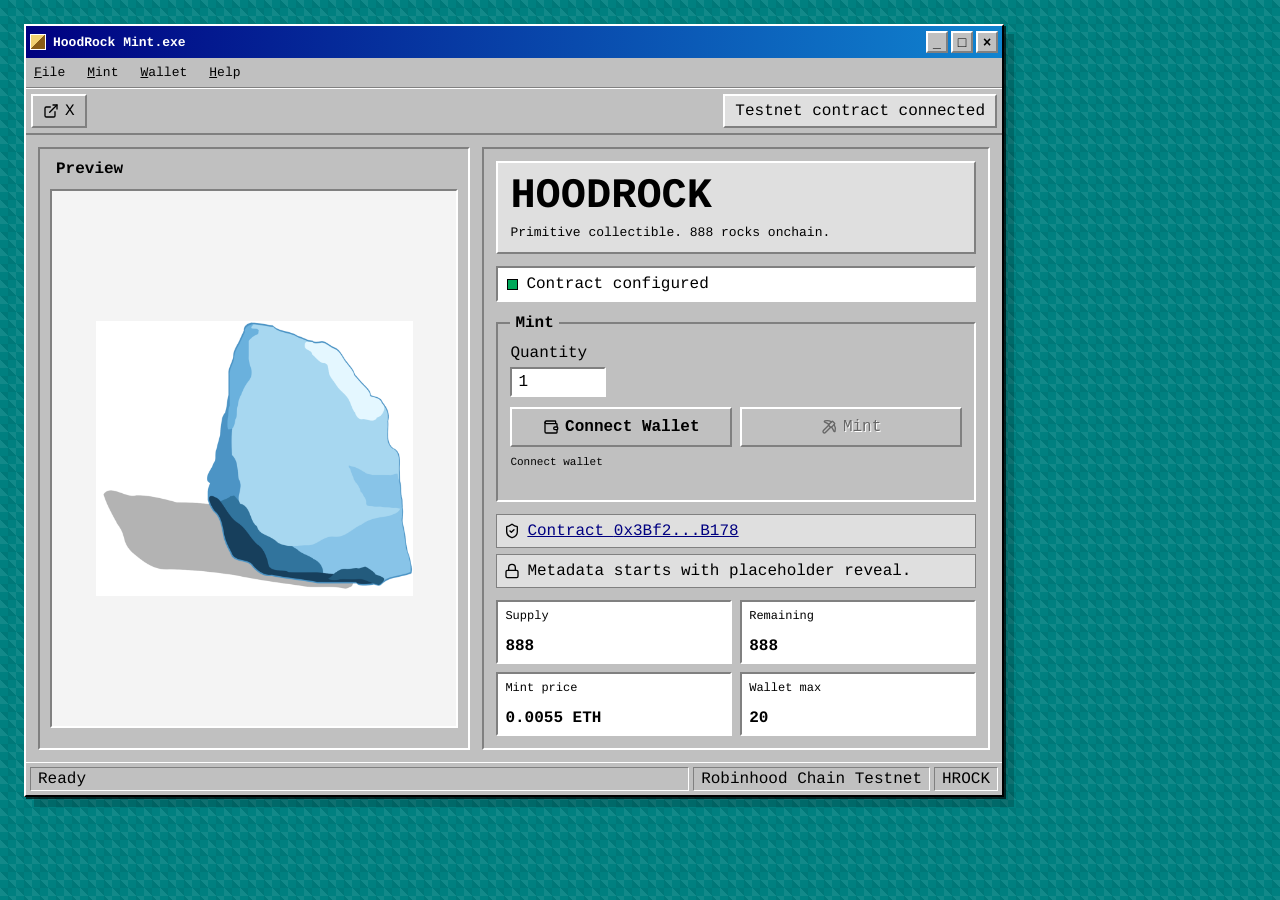
==== index.html @ 57e75bb9 "Deploy placeholder metadata" ====
<!DOCTYPE html><!--I_9574m_lF_0PXUViFHsh--><html lang="en"><head><meta charSet="utf-8"/><meta name="viewport" content="width=device-width, initial-scale=1"/><link rel="preload" as="image" href="/rocks/stone.svg"/><link rel="preload" as="image" href="/rocks/hoodrock-preview-transparent.png"/><link rel="stylesheet" href="/_next/static/css/e5099d6ff9aeb1a9.css" data-precedence="next"/><link rel="stylesheet" href="/_next/static/css/65e44db448f7cf2e.css" data-precedence="next"/><link rel="preload" as="script" fetchPriority="low" href="/_next/static/chunks/webpack-5b4c9b4ba7168d61.js"/><script src="/_next/static/chunks/4bd1b696-100b9d70ed4e49c1.js" async=""></script><script src="/_next/static/chunks/1255-a8b1d37a31c410a1.js" async=""></script><script src="/_next/static/chunks/main-app-c7c4843c92db815c.js" async=""></script><script src="/_next/static/chunks/4e88bc13-2814ed08d1ebc4a8.js" async=""></script><script src="/_next/static/chunks/8495-9fe90090d2167132.js" async=""></script><script src="/_next/static/chunks/app/layout-c07ea53223c2324f.js" async=""></script><script src="/_next/static/chunks/2686-95e9b9f17b8f51ef.js" async=""></script><script src="/_next/static/chunks/app/page-f38702fa1d57f766.js" async=""></script><title>HoodRock Mint</title><meta name="description" content="Primitive rock collectible onchain."/><script src="/_next/static/chunks/polyfills-42372ed130431b0a.js" noModule=""></script></head><body><div hidden=""><!--$--><!--/$--></div><div data-rk=""><style>[data-rk]{--rk-blurs-modalOverlay:blur(0px);--rk-fonts-body:SFRounded, ui-rounded, "SF Pro Rounded", -apple-system, BlinkMacSystemFont, "Segoe UI", Roboto, Helvetica, Arial, sans-serif, "Apple Color Emoji", "Segoe UI Emoji", "Segoe UI Symbol";--rk-radii-actionButton:9999px;--rk-radii-connectButton:12px;--rk-radii-menuButton:12px;--rk-radii-modal:24px;--rk-radii-modalMobile:28px;--rk-colors-accentColor:#0E76FD;--rk-colors-accentColorForeground:#FFF;--rk-colors-actionButtonBorder:rgba(0, 0, 0, 0.04);--rk-colors-actionButtonBorderMobile:rgba(0, 0, 0, 0.06);--rk-colors-actionButtonSecondaryBackground:rgba(0, 0, 0, 0.06);--rk-colors-closeButton:rgba(60, 66, 66, 0.8);--rk-colors-closeButtonBackground:rgba(0, 0, 0, 0.06);--rk-colors-connectButtonBackground:#FFF;--rk-colors-connectButtonBackgroundError:#FF494A;--rk-colors-connectButtonInnerBackground:linear-gradient(0deg, rgba(0, 0, 0, 0.03), rgba(0, 0, 0, 0.06));--rk-colors-connectButtonText:#25292E;--rk-colors-connectButtonTextError:#FFF;--rk-colors-connectionIndicator:#30E000;--rk-colors-downloadBottomCardBackground:linear-gradient(126deg, rgba(255, 255, 255, 0) 9.49%, rgba(171, 171, 171, 0.04) 71.04%), #FFFFFF;--rk-colors-downloadTopCardBackground:linear-gradient(126deg, rgba(171, 171, 171, 0.2) 9.49%, rgba(255, 255, 255, 0) 71.04%), #FFFFFF;--rk-colors-error:#FF494A;--rk-colors-generalBorder:rgba(0, 0, 0, 0.06);--rk-colors-generalBorderDim:rgba(0, 0, 0, 0.03);--rk-colors-menuItemBackground:rgba(60, 66, 66, 0.1);--rk-colors-modalBackdrop:rgba(0, 0, 0, 0.3);--rk-colors-modalBackground:#FFF;--rk-colors-modalBorder:transparent;--rk-colors-modalText:#25292E;--rk-colors-modalTextDim:rgba(60, 66, 66, 0.3);--rk-colors-modalTextSecondary:rgba(60, 66, 66, 0.6);--rk-colors-profileAction:#FFF;--rk-colors-profileActionHover:rgba(255, 255, 255, 0.5);--rk-colors-profileForeground:rgba(60, 66, 66, 0.06);--rk-colors-selectedOptionBorder:rgba(60, 66, 66, 0.1);--rk-colors-standby:#FFD641;--rk-shadows-connectButton:0px 4px 12px rgba(0, 0, 0, 0.1);--rk-shadows-dialog:0px 8px 32px rgba(0, 0, 0, 0.32);--rk-shadows-profileDetailsAction:0px 2px 6px rgba(37, 41, 46, 0.04);--rk-shadows-selectedOption:0px 2px 6px rgba(0, 0, 0, 0.24);--rk-shadows-selectedWallet:0px 2px 6px rgba(0, 0, 0, 0.12);--rk-shadows-walletLogo:0px 2px 16px rgba(0, 0, 0, 0.16);}</style><main class="desktop"><button type="button" class="desktopIcon " aria-label="Open HoodRock.exe"><span class="desktopIconImage" aria-hidden="true"><img alt="" width="1333" height="1156" decoding="async" data-nimg="1" style="color:transparent" src="/rocks/stone.svg"/></span><span>HoodRock.exe</span></button><section class="window window-open" aria-label="HoodRock mint application"><div class="titlebar"><div class="title"><span class="appIcon" aria-hidden="true"></span><span>HoodRock Mint.exe</span></div><div class="windowButtons"><button type="button" aria-label="Minimize HoodRock Mint.exe">_</button><button type="button" aria-label="Maximize HoodRock Mint.exe">□</button><button type="button" aria-label="Close HoodRock Mint.exe">×</button></div></div><nav class="menubar" aria-label="Application menu"><span>File</span><span>Mint</span><span>Wallet</span><span>Help</span></nav><div class="toolbar" aria-label="Mint toolbar"><a href="https://x.com/HoodRock888" target="_blank" rel="noreferrer" class="toolButton"><svg xmlns="http://www.w3.org/2000/svg" width="16" height="16" viewBox="0 0 24 24" fill="none" stroke="currentColor" stroke-width="2" stroke-linecap="round" stroke-linejoin="round" class="lucide lucide-external-link" aria-hidden="true"><path d="M15 3h6v6"></path><path d="M10 14 21 3"></path><path d="M18 13v6a2 2 0 0 1-2 2H5a2 2 0 0 1-2-2V8a2 2 0 0 1 2-2h6"></path></svg>X</a><span class="toolStatus">Testnet contract connected</span></div><div class="content"><section class="previewPane" aria-label="Rock preview"><div class="groupTitle">Preview</div><div class="previewScreen"><img alt="Classic HoodRock preview" width="1024" height="1024" decoding="async" data-nimg="1" class="rockImage" style="color:transparent" src="/rocks/hoodrock-preview-transparent.png"/></div></section><section class="controlPane" aria-label="Mint controls"><div class="logoBlock"><h1>HoodRock</h1><p>Primitive collectible. 888 rocks onchain.</p></div><div class="statusBox"><span class="ledReady"></span><span>Contract configured</span></div><fieldset class="mintBox"><legend>Mint</legend><label>Quantity<input type="number" min="1" max="20" value="1"/></label><div class="actionRow"><button type="button" class="winButton primary" disabled=""><svg xmlns="http://www.w3.org/2000/svg" width="16" height="16" viewBox="0 0 24 24" fill="none" stroke="currentColor" stroke-width="2" stroke-linecap="round" stroke-linejoin="round" class="lucide lucide-wallet" aria-hidden="true"><path d="M19 7V4a1 1 0 0 0-1-1H5a2 2 0 0 0 0 4h15a1 1 0 0 1 1 1v4h-3a2 2 0 0 0 0 4h3a1 1 0 0 0 1-1v-2a1 1 0 0 0-1-1"></path><path d="M3 5v14a2 2 0 0 0 2 2h15a1 1 0 0 0 1-1v-4"></path></svg>Connect Wallet</button><button type="button" class="winButton" disabled=""><svg xmlns="http://www.w3.org/2000/svg" width="16" height="16" viewBox="0 0 24 24" fill="none" stroke="currentColor" stroke-width="2" stroke-linecap="round" stroke-linejoin="round" class="lucide lucide-pickaxe" aria-hidden="true"><path d="M14.531 12.469 6.619 20.38a1 1 0 1 1-3-3l7.912-7.912"></path><path d="M15.686 4.314A12.5 12.5 0 0 0 5.461 2.958 1 1 0 0 0 5.58 4.71a22 22 0 0 1 6.318 3.393"></path><path d="M17.7 3.7a1 1 0 0 0-1.4 0l-4.6 4.6a1 1 0 0 0 0 1.4l2.6 2.6a1 1 0 0 0 1.4 0l4.6-4.6a1 1 0 0 0 0-1.4z"></path><path d="M19.686 8.314a12.501 12.501 0 0 1 1.356 10.225 1 1 0 0 1-1.751-.119 22 22 0 0 0-3.393-6.319"></path></svg>Mint</button></div><p class="miniText">Connect wallet</p></fieldset><div class="noticeList"><div><svg xmlns="http://www.w3.org/2000/svg" width="16" height="16" viewBox="0 0 24 24" fill="none" stroke="currentColor" stroke-width="2" stroke-linecap="round" stroke-linejoin="round" class="lucide lucide-shield-check" aria-hidden="true"><path d="M20 13c0 5-3.5 7.5-7.66 8.95a1 1 0 0 1-.67-.01C7.5 20.5 4 18 4 13V6a1 1 0 0 1 1-1c2 0 4.5-1.2 6.24-2.72a1.17 1.17 0 0 1 1.52 0C14.51 3.81 17 5 19 5a1 1 0 0 1 1 1z"></path><path d="m9 12 2 2 4-4"></path></svg><span><a class="txLink" href="https://explorer.testnet.chain.robinhood.com/address/0x3Bf2CFe428e7De9bA32452FA4Be6E38BAB33B178" target="_blank" rel="noreferrer">Contract <!-- -->0x3Bf2...B178</a></span></div><div><svg xmlns="http://www.w3.org/2000/svg" width="16" height="16" viewBox="0 0 24 24" fill="none" stroke="currentColor" stroke-width="2" stroke-linecap="round" stroke-linejoin="round" class="lucide lucide-lock" aria-hidden="true"><rect width="18" height="11" x="3" y="11" rx="2" ry="2"></rect><path d="M7 11V7a5 5 0 0 1 10 0v4"></path></svg><span>Metadata starts with placeholder reveal.</span></div></div><div class="statsGrid"><div class="statField"><span>Supply</span><strong>888</strong></div><div class="statField"><span>Remaining</span><strong>888</strong></div><div class="statField"><span>Mint price</span><strong>0.0055 ETH</strong></div><div class="statField"><span>Wallet max</span><strong>20</strong></div></div></section></div><footer class="statusbar"><span>Ready</span><span>Robinhood Chain Testnet</span><span>HROCK</span></footer></section></main><!--$--><!--/$--></div><script src="/_next/static/chunks/webpack-5b4c9b4ba7168d61.js" id="_R_" async=""></script><script>(self.__next_f=self.__next_f||[]).push([0])</script><script>self.__next_f.push([1,"1:\"$Sreact.fragment\"\n2:I[98344,[\"8451\",\"static/chunks/4e88bc13-2814ed08d1ebc4a8.js\",\"8495\",\"static/chunks/8495-9fe90090d2167132.js\",\"7177\",\"static/chunks/app/layout-c07ea53223c2324f.js\"],\"Web3Providers\"]\n3:I[9766,[],\"\"]\n4:I[98924,[],\"\"]\n5:I[69672,[\"8451\",\"static/chunks/4e88bc13-2814ed08d1ebc4a8.js\",\"8495\",\"static/chunks/8495-9fe90090d2167132.js\",\"2686\",\"static/chunks/2686-95e9b9f17b8f51ef.js\",\"8974\",\"static/chunks/app/page-f38702fa1d57f766.js\"],\"DesktopShell\"]\n6:I[24431,[],\"OutletBoundary\"]\n8:I[15278,[],\"AsyncMetadataOutlet\"]\na:I[24431,[],\"ViewportBoundary\"]\nc:I[24431,[],\"MetadataBoundary\"]\nd:\"$Sreact.suspense\"\nf:I[57150,[],\"\"]\n:HL[\"/_next/static/css/e5099d6ff9aeb1a9.css\",\"style\"]\n:HL[\"/_next/static/css/65e44db448f7cf2e.css\",\"style\"]\n"])</script><script>self.__next_f.push([1,"0:{\"P\":null,\"b\":\"I-9574m-lF_0PXUViFHsh\",\"p\":\"\",\"c\":[\"\",\"\"],\"i\":false,\"f\":[[[\"\",{\"children\":[\"__PAGE__\",{}]},\"$undefined\",\"$undefined\",true],[\"\",[\"$\",\"$1\",\"c\",{\"children\":[[[\"$\",\"link\",\"0\",{\"rel\":\"stylesheet\",\"href\":\"/_next/static/css/e5099d6ff9aeb1a9.css\",\"precedence\":\"next\",\"crossOrigin\":\"$undefined\",\"nonce\":\"$undefined\"}],[\"$\",\"link\",\"1\",{\"rel\":\"stylesheet\",\"href\":\"/_next/static/css/65e44db448f7cf2e.css\",\"precedence\":\"next\",\"crossOrigin\":\"$undefined\",\"nonce\":\"$undefined\"}]],[\"$\",\"html\",null,{\"lang\":\"en\",\"children\":[\"$\",\"body\",null,{\"children\":[\"$\",\"$L2\",null,{\"children\":[\"$\",\"$L3\",null,{\"parallelRouterKey\":\"children\",\"error\":\"$undefined\",\"errorStyles\":\"$undefined\",\"errorScripts\":\"$undefined\",\"template\":[\"$\",\"$L4\",null,{}],\"templateStyles\":\"$undefined\",\"templateScripts\":\"$undefined\",\"notFound\":[[[\"$\",\"title\",null,{\"children\":\"404: This page could not be found.\"}],[\"$\",\"div\",null,{\"style\":{\"fontFamily\":\"system-ui,\\\"Segoe UI\\\",Roboto,Helvetica,Arial,sans-serif,\\\"Apple Color Emoji\\\",\\\"Segoe UI Emoji\\\"\",\"height\":\"100vh\",\"textAlign\":\"center\",\"display\":\"flex\",\"flexDirection\":\"column\",\"alignItems\":\"center\",\"justifyContent\":\"center\"},\"children\":[\"$\",\"div\",null,{\"children\":[[\"$\",\"style\",null,{\"dangerouslySetInnerHTML\":{\"__html\":\"body{color:#000;background:#fff;margin:0}.next-error-h1{border-right:1px solid rgba(0,0,0,.3)}@media (prefers-color-scheme:dark){body{color:#fff;background:#000}.next-error-h1{border-right:1px solid rgba(255,255,255,.3)}}\"}}],[\"$\",\"h1\",null,{\"className\":\"next-error-h1\",\"style\":{\"display\":\"inline-block\",\"margin\":\"0 20px 0 0\",\"padding\":\"0 23px 0 0\",\"fontSize\":24,\"fontWeight\":500,\"verticalAlign\":\"top\",\"lineHeight\":\"49px\"},\"children\":404}],[\"$\",\"div\",null,{\"style\":{\"display\":\"inline-block\"},\"children\":[\"$\",\"h2\",null,{\"style\":{\"fontSize\":14,\"fontWeight\":400,\"lineHeight\":\"49px\",\"margin\":0},\"children\":\"This page could not be found.\"}]}]]}]}]],[]],\"forbidden\":\"$undefined\",\"unauthorized\":\"$undefined\"}]}]}]}]]}],{\"children\":[\"__PAGE__\",[\"$\",\"$1\",\"c\",{\"children\":[[\"$\",\"$L5\",null,{}],null,[\"$\",\"$L6\",null,{\"children\":[\"$L7\",[\"$\",\"$L8\",null,{\"promise\":\"$@9\"}]]}]]}],{},null,false]},null,false],[\"$\",\"$1\",\"h\",{\"children\":[null,[[\"$\",\"$La\",null,{\"children\":\"$Lb\"}],null],[\"$\",\"$Lc\",null,{\"children\":[\"$\",\"div\",null,{\"hidden\":true,\"children\":[\"$\",\"$d\",null,{\"fallback\":null,\"children\":\"$Le\"}]}]}]]}],false]],\"m\":\"$undefined\",\"G\":[\"$f\",[]],\"s\":false,\"S\":true}\n"])</script><script>self.__next_f.push([1,"b:[[\"$\",\"meta\",\"0\",{\"charSet\":\"utf-8\"}],[\"$\",\"meta\",\"1\",{\"name\":\"viewport\",\"content\":\"width=device-width, initial-scale=1\"}]]\n7:null\n"])</script><script>self.__next_f.push([1,"9:{\"metadata\":[[\"$\",\"title\",\"0\",{\"children\":\"HoodRock Mint\"}],[\"$\",\"meta\",\"1\",{\"name\":\"description\",\"content\":\"Primitive rock collectible onchain.\"}]],\"error\":null,\"digest\":\"$undefined\"}\n"])</script><script>self.__next_f.push([1,"e:\"$9:metadata\"\n"])</script></body></html>
---- _next/static/css/e5099d6ff9aeb1a9.css ----
[data-rk] .iekbcc0{border:0;box-sizing:border-box;font-size:100%;line-height:normal;margin:0;padding:0;text-align:left;vertical-align:baseline;-webkit-tap-highlight-color:transparent}[data-rk] .iekbcc1{list-style:none}[data-rk] .iekbcc2{quotes:none}[data-rk] .iekbcc2:after,[data-rk] .iekbcc2:before{content:""}[data-rk] .iekbcc3{border-collapse:collapse;border-spacing:0}[data-rk] .iekbcc4{-webkit-appearance:none;-moz-appearance:none;appearance:none}[data-rk] .iekbcc5{outline:none}[data-rk] .iekbcc5::placeholder{opacity:1}[data-rk] .iekbcc6{background-color:transparent;color:inherit}[data-rk] .iekbcc7:disabled{opacity:1}[data-rk] .iekbcc7::-ms-expand,[data-rk] .iekbcc8::-ms-clear{display:none}[data-rk] .iekbcc8::-webkit-search-cancel-button{-webkit-appearance:none}[data-rk] .iekbcc9{background:none;cursor:pointer;text-align:left}[data-rk] .iekbcca{color:inherit;text-decoration:none}[data-rk] .ju367v0{align-items:flex-start}[data-rk] .ju367v2{align-items:flex-end}[data-rk] .ju367v4{align-items:center}[data-rk] .ju367v6{display:none}[data-rk] .ju367v8{display:block}[data-rk] .ju367va{display:flex}[data-rk] .ju367vc{display:inline}[data-rk] .ju367ve{align-self:flex-start}[data-rk] .ju367vf{align-self:flex-end}[data-rk] .ju367vg{align-self:center}[data-rk] .ju367vh{background-size:cover}[data-rk] .ju367vi{border-radius:1px}[data-rk] .ju367vj{border-radius:6px}[data-rk] .ju367vk{border-radius:10px}[data-rk] .ju367vl{border-radius:13px}[data-rk] .ju367vm{border-radius:var(--rk-radii-actionButton)}[data-rk] .ju367vn{border-radius:var(--rk-radii-connectButton)}[data-rk] .ju367vo{border-radius:var(--rk-radii-menuButton)}[data-rk] .ju367vp{border-radius:var(--rk-radii-modal)}[data-rk] .ju367vq{border-radius:var(--rk-radii-modalMobile)}[data-rk] .ju367vr{border-radius:25%}[data-rk] .ju367vs{border-radius:9999px}[data-rk] .ju367vt{border-style:solid}[data-rk] .ju367vu{border-width:0}[data-rk] .ju367vv{border-width:1px}[data-rk] .ju367vw{border-width:2px}[data-rk] .ju367vx{border-width:4px}[data-rk] .ju367vy{cursor:pointer}[data-rk] .ju367vz{cursor:none}[data-rk] .ju367v10{pointer-events:none}[data-rk] .ju367v11{pointer-events:all}[data-rk] .ju367v12{min-height:8px}[data-rk] .ju367v13{min-height:44px}[data-rk] .ju367v14{flex-direction:row}[data-rk] .ju367v15{flex-direction:column}[data-rk] .ju367v16{font-family:var(--rk-fonts-body)}[data-rk] .ju367v17{font-size:12px;line-height:18px}[data-rk] .ju367v18{font-size:13px;line-height:18px}[data-rk] .ju367v19{font-size:14px;line-height:18px}[data-rk] .ju367v1a{font-size:16px;line-height:20px}[data-rk] .ju367v1b{font-size:18px;line-height:24px}[data-rk] .ju367v1c{font-size:20px;line-height:24px}[data-rk] .ju367v1d{font-size:23px;line-height:29px}[data-rk] .ju367v1e{font-weight:400}[data-rk] .ju367v1f{font-weight:500}[data-rk] .ju367v1g{font-weight:600}[data-rk] .ju367v1h{font-weight:700}[data-rk] .ju367v1i{font-weight:800}[data-rk] .ju367v1j{gap:0}[data-rk] .ju367v1k{gap:1px}[data-rk] .ju367v1l{gap:2px}[data-rk] .ju367v1m{gap:3px}[data-rk] .ju367v1n{gap:4px}[data-rk] .ju367v1o{gap:5px}[data-rk] .ju367v1p{gap:6px}[data-rk] .ju367v1q{gap:8px}[data-rk] .ju367v1r{gap:10px}[data-rk] .ju367v1s{gap:12px}[data-rk] .ju367v1t{gap:14px}[data-rk] .ju367v1u{gap:16px}[data-rk] .ju367v1v{gap:18px}[data-rk] .ju367v1w{gap:20px}[data-rk] .ju367v1x{gap:24px}[data-rk] .ju367v1y{gap:28px}[data-rk] .ju367v1z{gap:32px}[data-rk] .ju367v20{gap:36px}[data-rk] .ju367v21{gap:44px}[data-rk] .ju367v22{gap:64px}[data-rk] .ju367v23{gap:-1px}[data-rk] .ju367v24{height:1px}[data-rk] .ju367v25{height:2px}[data-rk] .ju367v26{height:4px}[data-rk] .ju367v27{height:8px}[data-rk] .ju367v28{height:12px}[data-rk] .ju367v29{height:20px}[data-rk] .ju367v2a{height:24px}[data-rk] .ju367v2b{height:28px}[data-rk] .ju367v2c{height:30px}[data-rk] .ju367v2d{height:32px}[data-rk] .ju367v2e{height:34px}[data-rk] .ju367v2f{height:36px}[data-rk] .ju367v2g{height:40px}[data-rk] .ju367v2h{height:44px}[data-rk] .ju367v2i{height:48px}[data-rk] .ju367v2j{height:54px}[data-rk] .ju367v2k{height:60px}[data-rk] .ju367v2l{height:200px}[data-rk] .ju367v2m{height:100%}[data-rk] .ju367v2n{height:max-content}[data-rk] .ju367v2o{justify-content:flex-start}[data-rk] .ju367v2p{justify-content:flex-end}[data-rk] .ju367v2q{justify-content:center}[data-rk] .ju367v2r{justify-content:space-between}[data-rk] .ju367v2s{justify-content:space-around}[data-rk] .ju367v2t{text-align:left}[data-rk] .ju367v2u{text-align:center}[data-rk] .ju367v2v{text-align:inherit}[data-rk] .ju367v2w{margin-bottom:0}[data-rk] .ju367v2x{margin-bottom:1px}[data-rk] .ju367v2y{margin-bottom:2px}[data-rk] .ju367v2z{margin-bottom:3px}[data-rk] .ju367v30{margin-bottom:4px}[data-rk] .ju367v31{margin-bottom:5px}[data-rk] .ju367v32{margin-bottom:6px}[data-rk] .ju367v33{margin-bottom:8px}[data-rk] .ju367v34{margin-bottom:10px}[data-rk] .ju367v35{margin-bottom:12px}[data-rk] .ju367v36{margin-bottom:14px}[data-rk] .ju367v37{margin-bottom:16px}[data-rk] .ju367v38{margin-bottom:18px}[data-rk] .ju367v39{margin-bottom:20px}[data-rk] .ju367v3a{margin-bottom:24px}[data-rk] .ju367v3b{margin-bottom:28px}[data-rk] .ju367v3c{margin-bottom:32px}[data-rk] .ju367v3d{margin-bottom:36px}[data-rk] .ju367v3e{margin-bottom:44px}[data-rk] .ju367v3f{margin-bottom:64px}[data-rk] .ju367v3g{margin-bottom:-1px}[data-rk] .ju367v3h{margin-left:0}[data-rk] .ju367v3i{margin-left:1px}[data-rk] .ju367v3j{margin-left:2px}[data-rk] .ju367v3k{margin-left:3px}[data-rk] .ju367v3l{margin-left:4px}[data-rk] .ju367v3m{margin-left:5px}[data-rk] .ju367v3n{margin-left:6px}[data-rk] .ju367v3o{margin-left:8px}[data-rk] .ju367v3p{margin-left:10px}[data-rk] .ju367v3q{margin-left:12px}[data-rk] .ju367v3r{margin-left:14px}[data-rk] .ju367v3s{margin-left:16px}[data-rk] .ju367v3t{margin-left:18px}[data-rk] .ju367v3u{margin-left:20px}[data-rk] .ju367v3v{margin-left:24px}[data-rk] .ju367v3w{margin-left:28px}[data-rk] .ju367v3x{margin-left:32px}[data-rk] .ju367v3y{margin-left:36px}[data-rk] .ju367v3z{margin-left:44px}[data-rk] .ju367v40{margin-left:64px}[data-rk] .ju367v41{margin-left:-1px}[data-rk] .ju367v42{margin-right:0}[data-rk] .ju367v43{margin-right:1px}[data-rk] .ju367v44{margin-right:2px}[data-rk] .ju367v45{margin-right:3px}[data-rk] .ju367v46{margin-right:4px}[data-rk] .ju367v47{margin-right:5px}[data-rk] .ju367v48{margin-right:6px}[data-rk] .ju367v49{margin-right:8px}[data-rk] .ju367v4a{margin-right:10px}[data-rk] .ju367v4b{margin-right:12px}[data-rk] .ju367v4c{margin-right:14px}[data-rk] .ju367v4d{margin-right:16px}[data-rk] .ju367v4e{margin-right:18px}[data-rk] .ju367v4f{margin-right:20px}[data-rk] .ju367v4g{margin-right:24px}[data-rk] .ju367v4h{margin-right:28px}[data-rk] .ju367v4i{margin-right:32px}[data-rk] .ju367v4j{margin-right:36px}[data-rk] .ju367v4k{margin-right:44px}[data-rk] .ju367v4l{margin-right:64px}[data-rk] .ju367v4m{margin-right:-1px}[data-rk] .ju367v4n{margin-top:0}[data-rk] .ju367v4o{margin-top:1px}[data-rk] .ju367v4p{margin-top:2px}[data-rk] .ju367v4q{margin-top:3px}[data-rk] .ju367v4r{margin-top:4px}[data-rk] .ju367v4s{margin-top:5px}[data-rk] .ju367v4t{margin-top:6px}[data-rk] .ju367v4u{margin-top:8px}[data-rk] .ju367v4v{margin-top:10px}[data-rk] .ju367v4w{margin-top:12px}[data-rk] .ju367v4x{margin-top:14px}[data-rk] .ju367v4y{margin-top:16px}[data-rk] .ju367v4z{margin-top:18px}[data-rk] .ju367v50{margin-top:20px}[data-rk] .ju367v51{margin-top:24px}[data-rk] .ju367v52{margin-top:28px}[data-rk] .ju367v53{margin-top:32px}[data-rk] .ju367v54{margin-top:36px}[data-rk] .ju367v55{margin-top:44px}[data-rk] .ju367v56{margin-top:64px}[data-rk] .ju367v57{margin-top:-1px}[data-rk] .ju367v58{max-width:1px}[data-rk] .ju367v59{max-width:2px}[data-rk] .ju367v5a{max-width:4px}[data-rk] .ju367v5b{max-width:8px}[data-rk] .ju367v5c{max-width:12px}[data-rk] .ju367v5d{max-width:20px}[data-rk] .ju367v5e{max-width:24px}[data-rk] .ju367v5f{max-width:28px}[data-rk] .ju367v5g{max-width:30px}[data-rk] .ju367v5h{max-width:32px}[data-rk] .ju367v5i{max-width:34px}[data-rk] .ju367v5j{max-width:36px}[data-rk] .ju367v5k{max-width:40px}[data-rk] .ju367v5l{max-width:44px}[data-rk] .ju367v5m{max-width:48px}[data-rk] .ju367v5n{max-width:54px}[data-rk] .ju367v5o{max-width:60px}[data-rk] .ju367v5p{max-width:200px}[data-rk] .ju367v5q{max-width:100%}[data-rk] .ju367v5r{max-width:max-content}[data-rk] .ju367v5s{min-width:1px}[data-rk] .ju367v5t{min-width:2px}[data-rk] .ju367v5u{min-width:4px}[data-rk] .ju367v5v{min-width:8px}[data-rk] .ju367v5w{min-width:12px}[data-rk] .ju367v5x{min-width:20px}[data-rk] .ju367v5y{min-width:24px}[data-rk] .ju367v5z{min-width:28px}[data-rk] .ju367v60{min-width:30px}[data-rk] .ju367v61{min-width:32px}[data-rk] .ju367v62{min-width:34px}[data-rk] .ju367v63{min-width:36px}[data-rk] .ju367v64{min-width:40px}[data-rk] .ju367v65{min-width:44px}[data-rk] .ju367v66{min-width:48px}[data-rk] .ju367v67{min-width:54px}[data-rk] .ju367v68{min-width:60px}[data-rk] .ju367v69{min-width:200px}[data-rk] .ju367v6a{min-width:100%}[data-rk] .ju367v6b{min-width:max-content}[data-rk] .ju367v6c{overflow:hidden}[data-rk] .ju367v6d{padding-bottom:0}[data-rk] .ju367v6e{padding-bottom:1px}[data-rk] .ju367v6f{padding-bottom:2px}[data-rk] .ju367v6g{padding-bottom:3px}[data-rk] .ju367v6h{padding-bottom:4px}[data-rk] .ju367v6i{padding-bottom:5px}[data-rk] .ju367v6j{padding-bottom:6px}[data-rk] .ju367v6k{padding-bottom:8px}[data-rk] .ju367v6l{padding-bottom:10px}[data-rk] .ju367v6m{padding-bottom:12px}[data-rk] .ju367v6n{padding-bottom:14px}[data-rk] .ju367v6o{padding-bottom:16px}[data-rk] .ju367v6p{padding-bottom:18px}[data-rk] .ju367v6q{padding-bottom:20px}[data-rk] .ju367v6r{padding-bottom:24px}[data-rk] .ju367v6s{padding-bottom:28px}[data-rk] .ju367v6t{padding-bottom:32px}[data-rk] .ju367v6u{padding-bottom:36px}[data-rk] .ju367v6v{padding-bottom:44px}[data-rk] .ju367v6w{padding-bottom:64px}[data-rk] .ju367v6x{padding-bottom:-1px}[data-rk] .ju367v6y{padding-left:0}[data-rk] .ju367v6z{padding-left:1px}[data-rk] .ju367v70{padding-left:2px}[data-rk] .ju367v71{padding-left:3px}[data-rk] .ju367v72{padding-left:4px}[data-rk] .ju367v73{padding-left:5px}[data-rk] .ju367v74{padding-left:6px}[data-rk] .ju367v75{padding-left:8px}[data-rk] .ju367v76{padding-left:10px}[data-rk] .ju367v77{padding-left:12px}[data-rk] .ju367v78{padding-left:14px}[data-rk] .ju367v79{padding-left:16px}[data-rk] .ju367v7a{padding-left:18px}[data-rk] .ju367v7b{padding-left:20px}[data-rk] .ju367v7c{padding-left:24px}[data-rk] .ju367v7d{padding-left:28px}[data-rk] .ju367v7e{padding-left:32px}[data-rk] .ju367v7f{padding-left:36px}[data-rk] .ju367v7g{padding-left:44px}[data-rk] .ju367v7h{padding-left:64px}[data-rk] .ju367v7i{padding-left:-1px}[data-rk] .ju367v7j{padding-right:0}[data-rk] .ju367v7k{padding-right:1px}[data-rk] .ju367v7l{padding-right:2px}[data-rk] .ju367v7m{padding-right:3px}[data-rk] .ju367v7n{padding-right:4px}[data-rk] .ju367v7o{padding-right:5px}[data-rk] .ju367v7p{padding-right:6px}[data-rk] .ju367v7q{padding-right:8px}[data-rk] .ju367v7r{padding-right:10px}[data-rk] .ju367v7s{padding-right:12px}[data-rk] .ju367v7t{padding-right:14px}[data-rk] .ju367v7u{padding-right:16px}[data-rk] .ju367v7v{padding-right:18px}[data-rk] .ju367v7w{padding-right:20px}[data-rk] .ju367v7x{padding-right:24px}[data-rk] .ju367v7y{padding-right:28px}[data-rk] .ju367v7z{padding-right:32px}[data-rk] .ju367v80{padding-right:36px}[data-rk] .ju367v81{padding-right:44px}[data-rk] .ju367v82{padding-right:64px}[data-rk] .ju367v83{padding-right:-1px}[data-rk] .ju367v84{padding-top:0}[data-rk] .ju367v85{padding-top:1px}[data-rk] .ju367v86{padding-top:2px}[data-rk] .ju367v87{padding-top:3px}[data-rk] .ju367v88{padding-top:4px}[data-rk] .ju367v89{padding-top:5px}[data-rk] .ju367v8a{padding-top:6px}[data-rk] .ju367v8b{padding-top:8px}[data-rk] .ju367v8c{padding-top:10px}[data-rk] .ju367v8d{padding-top:12px}[data-rk] .ju367v8e{padding-top:14px}[data-rk] .ju367v8f{padding-top:16px}[data-rk] .ju367v8g{padding-top:18px}[data-rk] .ju367v8h{padding-top:20px}[data-rk] .ju367v8i{padding-top:24px}[data-rk] .ju367v8j{padding-top:28px}[data-rk] .ju367v8k{padding-top:32px}[data-rk] .ju367v8l{padding-top:36px}[data-rk] .ju367v8m{padding-top:44px}[data-rk] .ju367v8n{padding-top:64px}[data-rk] .ju367v8o{padding-top:-1px}[data-rk] .ju367v8p{position:absolute}[data-rk] .ju367v8q{position:fixed}[data-rk] .ju367v8r{position:relative}[data-rk] .ju367v8s{-webkit-user-select:none}[data-rk] .ju367v8t{right:0}[data-rk] .ju367v8u{transition:.125s ease}[data-rk] .ju367v8v{transition:transform .125s ease}[data-rk] .ju367v8w{-webkit-user-select:none;-moz-user-select:none;user-select:none}[data-rk] .ju367v8x{width:1px}[data-rk] .ju367v8y{width:2px}[data-rk] .ju367v8z{width:4px}[data-rk] .ju367v90{width:8px}[data-rk] .ju367v91{width:12px}[data-rk] .ju367v92{width:20px}[data-rk] .ju367v93{width:24px}[data-rk] .ju367v94{width:28px}[data-rk] .ju367v95{width:30px}[data-rk] .ju367v96{width:32px}[data-rk] .ju367v97{width:34px}[data-rk] .ju367v98{width:36px}[data-rk] .ju367v99{width:40px}[data-rk] .ju367v9a{width:44px}[data-rk] .ju367v9b{width:48px}[data-rk] .ju367v9c{width:54px}[data-rk] .ju367v9d{width:60px}[data-rk] .ju367v9e{width:200px}[data-rk] .ju367v9f{width:100%}[data-rk] .ju367v9g{width:max-content}[data-rk] .ju367v9h{-webkit-backdrop-filter:var(--rk-blurs-modalOverlay);backdrop-filter:var(--rk-blurs-modalOverlay)}[data-rk] .ju367v9i,[data-rk] .ju367v9j:hover,[data-rk] .ju367v9k:active{background:var(--rk-colors-accentColor)}[data-rk] .ju367v9l,[data-rk] .ju367v9m:hover,[data-rk] .ju367v9n:active{background:var(--rk-colors-accentColorForeground)}[data-rk] .ju367v9o,[data-rk] .ju367v9p:hover,[data-rk] .ju367v9q:active{background:var(--rk-colors-actionButtonBorder)}[data-rk] .ju367v9r,[data-rk] .ju367v9s:hover,[data-rk] .ju367v9t:active{background:var(--rk-colors-actionButtonBorderMobile)}[data-rk] .ju367v9u,[data-rk] .ju367v9v:hover,[data-rk] .ju367v9w:active{background:var(--rk-colors-actionButtonSecondaryBackground)}[data-rk] .ju367v9x,[data-rk] .ju367v9y:hover,[data-rk] .ju367v9z:active{background:var(--rk-colors-closeButton)}[data-rk] .ju367va0,[data-rk] .ju367va1:hover,[data-rk] .ju367va2:active{background:var(--rk-colors-closeButtonBackground)}[data-rk] .ju367va3,[data-rk] .ju367va4:hover,[data-rk] .ju367va5:active{background:var(--rk-colors-connectButtonBackground)}[data-rk] .ju367va6,[data-rk] .ju367va7:hover,[data-rk] .ju367va8:active{background:var(--rk-colors-connectButtonBackgroundError)}[data-rk] .ju367va9,[data-rk] .ju367vaa:hover,[data-rk] .ju367vab:active{background:var(--rk-colors-connectButtonInnerBackground)}[data-rk] .ju367vac,[data-rk] .ju367vad:hover,[data-rk] .ju367vae:active{background:var(--rk-colors-connectButtonText)}[data-rk] .ju367vaf,[data-rk] .ju367vag:hover,[data-rk] .ju367vah:active{background:var(--rk-colors-connectButtonTextError)}[data-rk] .ju367vai,[data-rk] .ju367vaj:hover,[data-rk] .ju367vak:active{background:var(--rk-colors-connectionIndicator)}[data-rk] .ju367val,[data-rk] .ju367vam:hover,[data-rk] .ju367van:active{background:var(--rk-colors-downloadBottomCardBackground)}[data-rk] .ju367vao,[data-rk] .ju367vap:hover,[data-rk] .ju367vaq:active{background:var(--rk-colors-downloadTopCardBackground)}[data-rk] .ju367var,[data-rk] .ju367vas:hover,[data-rk] .ju367vat:active{background:var(--rk-colors-error)}[data-rk] .ju367vau,[data-rk] .ju367vav:hover,[data-rk] .ju367vaw:active{background:var(--rk-colors-generalBorder)}[data-rk] .ju367vax,[data-rk] .ju367vay:hover,[data-rk] .ju367vaz:active{background:var(--rk-colors-generalBorderDim)}[data-rk] .ju367vb0,[data-rk] .ju367vb1:hover,[data-rk] .ju367vb2:active{background:var(--rk-colors-menuItemBackground)}[data-rk] .ju367vb3,[data-rk] .ju367vb4:hover,[data-rk] .ju367vb5:active{background:var(--rk-colors-modalBackdrop)}[data-rk] .ju367vb6,[data-rk] .ju367vb7:hover,[data-rk] .ju367vb8:active{background:var(--rk-colors-modalBackground)}[data-rk] .ju367vb9,[data-rk] .ju367vba:hover,[data-rk] .ju367vbb:active{background:var(--rk-colors-modalBorder)}[data-rk] .ju367vbc,[data-rk] .ju367vbd:hover,[data-rk] .ju367vbe:active{background:var(--rk-colors-modalText)}[data-rk] .ju367vbf,[data-rk] .ju367vbg:hover,[data-rk] .ju367vbh:active{background:var(--rk-colors-modalTextDim)}[data-rk] .ju367vbi,[data-rk] .ju367vbj:hover,[data-rk] .ju367vbk:active{background:var(--rk-colors-modalTextSecondary)}[data-rk] .ju367vbl,[data-rk] .ju367vbm:hover,[data-rk] .ju367vbn:active{background:var(--rk-colors-profileAction)}[data-rk] .ju367vbo,[data-rk] .ju367vbp:hover,[data-rk] .ju367vbq:active{background:var(--rk-colors-profileActionHover)}[data-rk] .ju367vbr,[data-rk] .ju367vbs:hover,[data-rk] .ju367vbt:active{background:var(--rk-colors-profileForeground)}[data-rk] .ju367vbu,[data-rk] .ju367vbv:hover,[data-rk] .ju367vbw:active{background:var(--rk-colors-selectedOptionBorder)}[data-rk] .ju367vbx,[data-rk] .ju367vby:hover,[data-rk] .ju367vbz:active{background:var(--rk-colors-standby)}[data-rk] .ju367vc0,[data-rk] .ju367vc1:hover,[data-rk] .ju367vc2:active{border-color:var(--rk-colors-accentColor)}[data-rk] .ju367vc3,[data-rk] .ju367vc4:hover,[data-rk] .ju367vc5:active{border-color:var(--rk-colors-accentColorForeground)}[data-rk] .ju367vc6,[data-rk] .ju367vc7:hover,[data-rk] .ju367vc8:active{border-color:var(--rk-colors-actionButtonBorder)}[data-rk] .ju367vc9,[data-rk] .ju367vca:hover,[data-rk] .ju367vcb:active{border-color:var(--rk-colors-actionButtonBorderMobile)}[data-rk] .ju367vcc,[data-rk] .ju367vcd:hover,[data-rk] .ju367vce:active{border-color:var(--rk-colors-actionButtonSecondaryBackground)}[data-rk] .ju367vcf,[data-rk] .ju367vcg:hover,[data-rk] .ju367vch:active{border-color:var(--rk-colors-closeButton)}[data-rk] .ju367vci,[data-rk] .ju367vcj:hover,[data-rk] .ju367vck:active{border-color:var(--rk-colors-closeButtonBackground)}[data-rk] .ju367vcl,[data-rk] .ju367vcm:hover,[data-rk] .ju367vcn:active{border-color:var(--rk-colors-connectButtonBackground)}[data-rk] .ju367vco,[data-rk] .ju367vcp:hover,[data-rk] .ju367vcq:active{border-color:var(--rk-colors-connectButtonBackgroundError)}[data-rk] .ju367vcr,[data-rk] .ju367vcs:hover,[data-rk] .ju367vct:active{border-color:var(--rk-colors-connectButtonInnerBackground)}[data-rk] .ju367vcu,[data-rk] .ju367vcv:hover,[data-rk] .ju367vcw:active{border-color:var(--rk-colors-connectButtonText)}[data-rk] .ju367vcx,[data-rk] .ju367vcy:hover,[data-rk] .ju367vcz:active{border-color:var(--rk-colors-connectButtonTextError)}[data-rk] .ju367vd0,[data-rk] .ju367vd1:hover,[data-rk] .ju367vd2:active{border-color:var(--rk-colors-connectionIndicator)}[data-rk] .ju367vd3,[data-rk] .ju367vd4:hover,[data-rk] .ju367vd5:active{border-color:var(--rk-colors-downloadBottomCardBackground)}[data-rk] .ju367vd6,[data-rk] .ju367vd7:hover,[data-rk] .ju367vd8:active{border-color:var(--rk-colors-downloadTopCardBackground)}[data-rk] .ju367vd9,[data-rk] .ju367vda:hover,[data-rk] .ju367vdb:active{border-color:var(--rk-colors-error)}[data-rk] .ju367vdc,[data-rk] .ju367vdd:hover,[data-rk] .ju367vde:active{border-color:var(--rk-colors-generalBorder)}[data-rk] .ju367vdf,[data-rk] .ju367vdg:hover,[data-rk] .ju367vdh:active{border-color:var(--rk-colors-generalBorderDim)}[data-rk] .ju367vdi,[data-rk] .ju367vdj:hover,[data-rk] .ju367vdk:active{border-color:var(--rk-colors-menuItemBackground)}[data-rk] .ju367vdl,[data-rk] .ju367vdm:hover,[data-rk] .ju367vdn:active{border-color:var(--rk-colors-modalBackdrop)}[data-rk] .ju367vdo,[data-rk] .ju367vdp:hover,[data-rk] .ju367vdq:active{border-color:var(--rk-colors-modalBackground)}[data-rk] .ju367vdr,[data-rk] .ju367vds:hover,[data-rk] .ju367vdt:active{border-color:var(--rk-colors-modalBorder)}[data-rk] .ju367vdu,[data-rk] .ju367vdv:hover,[data-rk] .ju367vdw:active{border-color:var(--rk-colors-modalText)}[data-rk] .ju367vdx,[data-rk] .ju367vdy:hover,[data-rk] .ju367vdz:active{border-color:var(--rk-colors-modalTextDim)}[data-rk] .ju367ve0,[data-rk] .ju367ve1:hover,[data-rk] .ju367ve2:active{border-color:var(--rk-colors-modalTextSecondary)}[data-rk] .ju367ve3,[data-rk] .ju367ve4:hover,[data-rk] .ju367ve5:active{border-color:var(--rk-colors-profileAction)}[data-rk] .ju367ve6,[data-rk] .ju367ve7:hover,[data-rk] .ju367ve8:active{border-color:var(--rk-colors-profileActionHover)}[data-rk] .ju367ve9,[data-rk] .ju367vea:hover,[data-rk] .ju367veb:active{border-color:var(--rk-colors-profileForeground)}[data-rk] .ju367vec,[data-rk] .ju367ved:hover,[data-rk] .ju367vee:active{border-color:var(--rk-colors-selectedOptionBorder)}[data-rk] .ju367vef,[data-rk] .ju367veg:hover,[data-rk] .ju367veh:active{border-color:var(--rk-colors-standby)}[data-rk] .ju367vei,[data-rk] .ju367vej:hover,[data-rk] .ju367vek:active{box-shadow:var(--rk-shadows-connectButton)}[data-rk] .ju367vel,[data-rk] .ju367vem:hover,[data-rk] .ju367ven:active{box-shadow:var(--rk-shadows-dialog)}[data-rk] .ju367veo,[data-rk] .ju367vep:hover,[data-rk] .ju367veq:active{box-shadow:var(--rk-shadows-profileDetailsAction)}[data-rk] .ju367ver,[data-rk] .ju367ves:hover,[data-rk] .ju367vet:active{box-shadow:var(--rk-shadows-selectedOption)}[data-rk] .ju367veu,[data-rk] .ju367vev:hover,[data-rk] .ju367vew:active{box-shadow:var(--rk-shadows-selectedWallet)}[data-rk] .ju367vex,[data-rk] .ju367vey:hover,[data-rk] .ju367vez:active{box-shadow:var(--rk-shadows-walletLogo)}[data-rk] .ju367vf0,[data-rk] .ju367vf1:hover,[data-rk] .ju367vf2:active{color:var(--rk-colors-accentColor)}[data-rk] .ju367vf3,[data-rk] .ju367vf4:hover,[data-rk] .ju367vf5:active{color:var(--rk-colors-accentColorForeground)}[data-rk] .ju367vf6,[data-rk] .ju367vf7:hover,[data-rk] .ju367vf8:active{color:var(--rk-colors-actionButtonBorder)}[data-rk] .ju367vf9,[data-rk] .ju367vfa:hover,[data-rk] .ju367vfb:active{color:var(--rk-colors-actionButtonBorderMobile)}[data-rk] .ju367vfc,[data-rk] .ju367vfd:hover,[data-rk] .ju367vfe:active{color:var(--rk-colors-actionButtonSecondaryBackground)}[data-rk] .ju367vff,[data-rk] .ju367vfg:hover,[data-rk] .ju367vfh:active{color:var(--rk-colors-closeButton)}[data-rk] .ju367vfi,[data-rk] .ju367vfj:hover,[data-rk] .ju367vfk:active{color:var(--rk-colors-closeButtonBackground)}[data-rk] .ju367vfl,[data-rk] .ju367vfm:hover,[data-rk] .ju367vfn:active{color:var(--rk-colors-connectButtonBackground)}[data-rk] .ju367vfo,[data-rk] .ju367vfp:hover,[data-rk] .ju367vfq:active{color:var(--rk-colors-connectButtonBackgroundError)}[data-rk] .ju367vfr,[data-rk] .ju367vfs:hover,[data-rk] .ju367vft:active{color:var(--rk-colors-connectButtonInnerBackground)}[data-rk] .ju367vfu,[data-rk] .ju367vfv:hover,[data-rk] .ju367vfw:active{color:var(--rk-colors-connectButtonText)}[data-rk] .ju367vfx,[data-rk] .ju367vfy:hover,[data-rk] .ju367vfz:active{color:var(--rk-colors-connectButtonTextError)}[data-rk] .ju367vg0,[data-rk] .ju367vg1:hover,[data-rk] .ju367vg2:active{color:var(--rk-colors-connectionIndicator)}[data-rk] .ju367vg3,[data-rk] .ju367vg4:hover,[data-rk] .ju367vg5:active{color:var(--rk-colors-downloadBottomCardBackground)}[data-rk] .ju367vg6,[data-rk] .ju367vg7:hover,[data-rk] .ju367vg8:active{color:var(--rk-colors-downloadTopCardBackground)}[data-rk] .ju367vg9,[data-rk] .ju367vga:hover,[data-rk] .ju367vgb:active{color:var(--rk-colors-error)}[data-rk] .ju367vgc,[data-rk] .ju367vgd:hover,[data-rk] .ju367vge:active{color:var(--rk-colors-generalBorder)}[data-rk] .ju367vgf,[data-rk] .ju367vgg:hover,[data-rk] .ju367vgh:active{color:var(--rk-colors-generalBorderDim)}[data-rk] .ju367vgi,[data-rk] .ju367vgj:hover,[data-rk] .ju367vgk:active{color:var(--rk-colors-menuItemBackground)}[data-rk] .ju367vgl,[data-rk] .ju367vgm:hover,[data-rk] .ju367vgn:active{color:var(--rk-colors-modalBackdrop)}[data-rk] .ju367vgo,[data-rk] .ju367vgp:hover,[data-rk] .ju367vgq:active{color:var(--rk-colors-modalBackground)}[data-rk] .ju367vgr,[data-rk] .ju367vgs:hover,[data-rk] .ju367vgt:active{color:var(--rk-colors-modalBorder)}[data-rk] .ju367vgu,[data-rk] .ju367vgv:hover,[data-rk] .ju367vgw:active{color:var(--rk-colors-modalText)}[data-rk] .ju367vgx,[data-rk] .ju367vgy:hover,[data-rk] .ju367vgz:active{color:var(--rk-colors-modalTextDim)}[data-rk] .ju367vh0,[data-rk] .ju367vh1:hover,[data-rk] .ju367vh2:active{color:var(--rk-colors-modalTextSecondary)}[data-rk] .ju367vh3,[data-rk] .ju367vh4:hover,[data-rk] .ju367vh5:active{color:var(--rk-colors-profileAction)}[data-rk] .ju367vh6,[data-rk] .ju367vh7:hover,[data-rk] .ju367vh8:active{color:var(--rk-colors-profileActionHover)}[data-rk] .ju367vh9,[data-rk] .ju367vha:hover,[data-rk] .ju367vhb:active{color:var(--rk-colors-profileForeground)}[data-rk] .ju367vhc,[data-rk] .ju367vhd:hover,[data-rk] .ju367vhe:active{color:var(--rk-colors-selectedOptionBorder)}[data-rk] .ju367vhf,[data-rk] .ju367vhg:hover,[data-rk] .ju367vhh:active{color:var(--rk-colors-standby)}@media screen and (min-width:768px){[data-rk] .ju367v1{align-items:flex-start}[data-rk] .ju367v3{align-items:flex-end}[data-rk] .ju367v5{align-items:center}[data-rk] .ju367v7{display:none}[data-rk] .ju367v9{display:block}[data-rk] .ju367vb{display:flex}[data-rk] .ju367vd{display:inline}}[data-rk] ._12cbo8i3,[data-rk] ._12cbo8i3:after{--_12cbo8i0:1;--_12cbo8i1:1}[data-rk] ._12cbo8i3:hover{transform:scale(var(--_12cbo8i0))}[data-rk] ._12cbo8i3:active{transform:scale(var(--_12cbo8i1))}[data-rk] ._12cbo8i3:active:after{content:"";bottom:-1px;display:block;left:-1px;position:absolute;right:-1px;top:-1px;transform:scale(calc((1 / var(--_12cbo8i1)) * var(--_12cbo8i0)))}[data-rk] ._12cbo8i4,[data-rk] ._12cbo8i4:after{--_12cbo8i0:1.025}[data-rk] ._12cbo8i5,[data-rk] ._12cbo8i5:after{--_12cbo8i0:1.1}[data-rk] ._12cbo8i6,[data-rk] ._12cbo8i6:after{--_12cbo8i1:0.95}[data-rk] ._12cbo8i7,[data-rk] ._12cbo8i7:after{--_12cbo8i1:0.9}@keyframes _1luule41{0%{transform:rotate(0deg)}to{transform:rotate(1turn)}}[data-rk] ._1luule42{animation:_1luule41 3s linear infinite}[data-rk] ._1luule43{background:conic-gradient(from 180deg at 50% 50%,rgba(72,146,254,0) 0deg,currentColor 282.04deg,rgba(72,146,254,0) 319.86deg,rgba(72,146,254,0) 1turn);height:21px;width:21px}@keyframes _9pm4ki0{0%{transform:translateY(100%)}to{transform:translateY(0)}}@keyframes _9pm4ki1{0%{opacity:0}to{opacity:1}}[data-rk] ._9pm4ki3{animation:_9pm4ki1 .15s ease;bottom:-200px;left:-200px;padding:200px;right:-200px;top:-200px;transform:translateZ(0);z-index:2147483646}[data-rk] ._9pm4ki5{animation:_9pm4ki0 .35s cubic-bezier(.15,1.15,.6,1),_9pm4ki1 .15s ease;max-width:100vw}[data-rk] ._1ckjpok1{box-sizing:content-box;max-width:100vw;width:360px}[data-rk] ._1ckjpok2{width:100vw}[data-rk] ._1ckjpok3{min-width:720px;width:720px}[data-rk] ._1ckjpok4{min-width:368px;width:368px}[data-rk] ._1ckjpok6{border-width:0;box-sizing:border-box;width:100vw}@media screen and (min-width:768px){[data-rk] ._1ckjpok1{width:360px}[data-rk] ._1ckjpok2{width:480px}[data-rk] ._1ckjpok4{min-width:368px;width:368px}}@media screen and (max-width:767px){[data-rk] ._1ckjpok7{border-bottom-left-radius:0;border-bottom-right-radius:0;margin-top:-200px;padding-bottom:200px;top:200px}}[data-rk] .v9horb0:hover{background:unset}[data-rk] ._18dqw9x0,[data-rk] ._18dqw9x1{max-height:456px;overflow-y:auto;overflow-x:hidden}[data-rk] ._18dqw9x1{scrollbar-width:none}[data-rk] ._18dqw9x1::-webkit-scrollbar{display:none}[data-rk] .g5kl0l0{border-color:transparent}[data-rk] ._1vwt0cg0{background:white;color:black}[data-rk] ._1vwt0cg2{max-height:454px;overflow-y:auto}[data-rk] ._1vwt0cg3{min-width:287px}[data-rk] ._1vwt0cg4{min-width:100%}@keyframes _1am14411{0%{stroke-dashoffset:0}to{stroke-dashoffset:-283}}[data-rk] ._1am14410{overflow:auto;scrollbar-width:none;transform:translateZ(0)}[data-rk] ._1am14410::-webkit-scrollbar{display:none}[data-rk] ._1am14412{animation:_1am14411 1s linear infinite;stroke-dasharray:98 196;fill:none;stroke-linecap:round;stroke-width:4}[data-rk] ._1am14413{position:absolute}[data-rk] ._1y2lnfi0{border:1px solid rgba(16,21,31,.06)}[data-rk] ._1y2lnfi1{max-width:-moz-fit-content;max-width:fit-content}
---- _next/static/css/65e44db448f7cf2e.css ----
:root{--desktop:#008080;--window:#c0c0c0;--window-dark:#808080;--window-light:#ffffff;--window-mid:#dfdfdf;--ink:#000000;--title-a:#000080;--title-b:#1084d0;--danger:#800000;--ready:#00a85a;--pending:#d6af36;--app-x:24px;--app-y:24px;--app-window-width:980px}*{box-sizing:border-box}body,html{min-height:100%}body{margin:0;color:var(--ink);background:linear-gradient(45deg,rgb(255 255 255/7%) 25%,transparent 25% 75%,rgb(255 255 255/7%) 75%),linear-gradient(45deg,rgb(0 0 0/6%) 25%,transparent 25% 75%,rgb(0 0 0/6%) 75%),var(--desktop);background-position:0 0,8px 8px;background-size:16px 16px;font-family:Lucida Console,Monaco,Courier New,monospace;letter-spacing:0;text-rendering:geometricprecision}a,button,input{font:inherit}.desktop{width:100%;min-height:100vh;padding:22px;position:relative;overflow:auto}.desktopIcon{width:96px;min-height:96px;padding:4px;position:absolute;top:var(--app-y);left:var(--app-x);z-index:1;color:#ffffff;background:transparent;border:1px solid transparent;display:grid;justify-items:center;align-content:start;grid-gap:5px;gap:5px;text-align:center;text-shadow:1px 1px 0 #000000;cursor:default}.desktopIcon:focus-visible{border-color:#ffffff;outline:1px dotted #000000}.desktopIconDocked{top:var(--app-y);left:var(--app-x)}.desktopIconImage{width:50px;height:44px;padding:4px;background:var(--window);border:2px solid;border-color:var(--window-light) var(--window-dark) var(--window-dark) var(--window-light);display:grid;place-items:center}.desktopIconImage img{width:100%;height:100%;object-fit:contain;filter:drop-shadow(2px 2px 0 rgb(0 0 0/35%))}.desktopIcon span:last-child{max-width:88px;padding:1px 3px;font-size:12px;line-height:1.15}.window{width:min(var(--app-window-width),calc(100vw - (var(--app-x) * 2)));min-height:640px;position:absolute;top:var(--app-y);left:var(--app-x);z-index:2;background:var(--window);border:2px solid;border-color:var(--window-light) var(--ink) var(--ink) var(--window-light);box-shadow:2px 2px 0 rgb(0 0 0/65%),10px 10px 0 rgb(0 0 0/18%);display:grid;grid-template-rows:auto auto auto 1fr auto;transform-origin:50px 44px}.window-opening{animation:restoreFromIcon .26s steps(7)}.window-minimizing{animation:minimizeToIcon .26s steps(7) forwards;pointer-events:none}.window-closing{animation:closeToIcon .22s steps(6) forwards;pointer-events:none}.titlebar{height:32px;padding:3px 4px;color:#ffffff;background:linear-gradient(90deg,var(--title-a),var(--title-b));justify-content:space-between;gap:12px;font-weight:700;font-size:13px}.title,.titlebar{display:flex;align-items:center}.title{min-width:0;gap:7px}.title span:last-child{overflow:hidden;text-overflow:ellipsis;white-space:nowrap}.appIcon{width:16px;height:16px;flex:0 0 auto;border:1px solid #ffffff;background:linear-gradient(135deg,#f1d071 0 48%,#895d16 49%),#d6af36}.windowButtons{display:flex;gap:3px}.windowButtons button{width:22px;height:22px;padding:0;color:var(--ink);background:var(--window);border:2px solid;border-color:var(--window-light) var(--window-dark) var(--window-dark) var(--window-light);display:grid;place-items:center;line-height:1;font-family:Arial,sans-serif;font-size:14px;font-weight:700;cursor:default}.windowButtons button:active{border-color:var(--window-dark) var(--window-light) var(--window-light) var(--window-dark);padding:1px 0 0 1px}.menubar{min-height:30px;padding:5px 8px;display:flex;align-items:center;gap:22px;font-size:13px;border-bottom:1px solid var(--window-dark)}.menubar span:first-letter{text-decoration:underline}.toolbar{min-height:42px;padding:5px;display:flex;gap:5px;align-items:center;border-top:1px solid var(--window-light);border-bottom:2px solid;border-color:var(--window-light) var(--window-dark) var(--window-dark) var(--window-light)}.toolButton,.toolStatus,.winButton{min-height:34px;padding:5px 10px;color:var(--ink);background:var(--window);border:2px solid;border-color:var(--window-light) var(--window-dark) var(--window-dark) var(--window-light);display:inline-flex;align-items:center;justify-content:center;gap:6px;text-decoration:none}.toolStatus{margin-left:auto;background:var(--window-mid)}.toolButton:active,.winButton:active{border-color:var(--window-dark) var(--window-light) var(--window-light) var(--window-dark);padding:6px 9px 4px 11px}button:disabled,input:disabled{color:#666666;text-shadow:1px 1px 0 #ffffff;cursor:not-allowed}.content{padding:12px;display:grid;grid-template-columns:minmax(300px,.92fr) minmax(360px,1.08fr);grid-gap:12px;gap:12px}.controlPane,.mintBox,.previewPane{border:2px solid;border-color:var(--window-dark) var(--window-light) var(--window-light) var(--window-dark);background:var(--window)}.previewPane{min-height:458px;padding:10px;display:grid;grid-template-rows:auto 1fr auto;grid-gap:10px;gap:10px}.groupTitle{width:-moz-fit-content;width:fit-content;padding:1px 6px;background:var(--window);font-weight:700}.previewScreen{min-height:330px;padding:18px;background:#f4f4f4;border:2px solid;border-color:var(--window-dark) var(--window-light) var(--window-light) var(--window-dark);display:grid;place-items:center}.rockImage{width:min(86%,330px);height:auto;display:block;object-fit:contain}.controlPane{min-height:458px;padding:12px;display:grid;align-content:start;grid-gap:12px;gap:12px}.logoBlock{padding:12px;background:var(--window-mid);border:2px solid;border-color:var(--window-light) var(--window-dark) var(--window-dark) var(--window-light)}h1{margin:0;font-family:Courier New,Lucida Console,monospace;font-size:42px;line-height:1;font-weight:900;text-transform:uppercase}.logoBlock p{margin:8px 0 0;font-size:13px}.statusBox{min-height:34px;padding:7px 9px;background:#ffffff;border:2px solid;border-color:var(--window-dark) var(--window-light) var(--window-light) var(--window-dark);display:flex;align-items:center;gap:8px}.ledPending,.ledReady{width:11px;height:11px;border:1px solid #000000;display:inline-block}.ledReady{background:var(--ready)}.ledPending{background:var(--pending)}.statsGrid{display:grid;grid-template-columns:repeat(2,minmax(0,1fr));grid-gap:8px;gap:8px}.statField{min-height:64px;padding:7px;background:#ffffff;border:2px solid;border-color:var(--window-dark) var(--window-light) var(--window-light) var(--window-dark);display:grid;align-content:space-between}.statField span{font-size:12px}.statField strong{font-size:16px}.mintBox{margin:0;padding:12px}.mintBox legend{padding:0 5px;font-weight:700}.mintBox label{display:grid;grid-gap:5px;gap:5px;margin-bottom:10px}.mintBox input{width:96px;height:30px;padding:3px 6px;background:#ffffff;border:2px solid;border-color:var(--window-dark) var(--window-light) var(--window-light) var(--window-dark)}.actionRow{display:grid;grid-template-columns:1fr 1fr;grid-gap:8px;gap:8px}.winButton{min-height:40px}.primary{font-weight:700}.noticeList{display:grid;grid-gap:6px;gap:6px}.noticeList div{min-width:0;min-height:32px;padding:7px;background:var(--window-mid);border:1px solid var(--window-dark);display:flex;align-items:center;gap:7px}.miniText{margin:9px 0 0;min-height:32px;font-size:11px;line-height:1.45}.txLink{color:#000080;text-decoration:underline;overflow-wrap:anywhere}.statusbar{min-height:28px;padding:4px;display:grid;grid-template-columns:1fr auto auto;grid-gap:4px;gap:4px;border-top:1px solid var(--window-light)}.statusbar span{min-height:20px;padding:2px 7px;border:1px solid;border-color:var(--window-dark) var(--window-light) var(--window-light) var(--window-dark)}@keyframes minimizeToIcon{0%{opacity:1;transform:scale(1)}to{opacity:0;transform:scale(.08,.05)}}@keyframes closeToIcon{0%{opacity:1;transform:scale(1)}to{opacity:0;transform:scale(.08,.05)}}@keyframes restoreFromIcon{0%{opacity:0;transform:scale(.08,.05)}to{opacity:1;transform:scale(1)}}@media (max-width:820px){:root{--app-x:10px;--app-y:10px}.desktop{padding:10px;overflow-x:hidden}.window{min-height:auto;width:calc(100vw - (var(--app-x) * 2))}.statusbar,.toolbar{align-items:stretch}.toolbar{flex-wrap:wrap}.toolStatus{width:100%;margin-left:0}.actionRow,.content,.statsGrid{grid-template-columns:1fr}.controlPane,.previewPane{min-height:auto}.previewScreen{min-height:250px;padding:12px}.rockImage{width:min(90%,300px)}h1{font-size:32px}.menubar{gap:14px}.statusbar{grid-template-columns:1fr}@keyframes minimizeToIcon{0%{opacity:1;transform:scale(1)}to{opacity:0;transform:scale(.08,.05)}}@keyframes closeToIcon{0%{opacity:1;transform:scale(1)}to{opacity:0;transform:scale(.08,.05)}}@keyframes restoreFromIcon{0%{opacity:0;transform:scale(.08,.05)}to{opacity:1;transform:scale(1)}}}
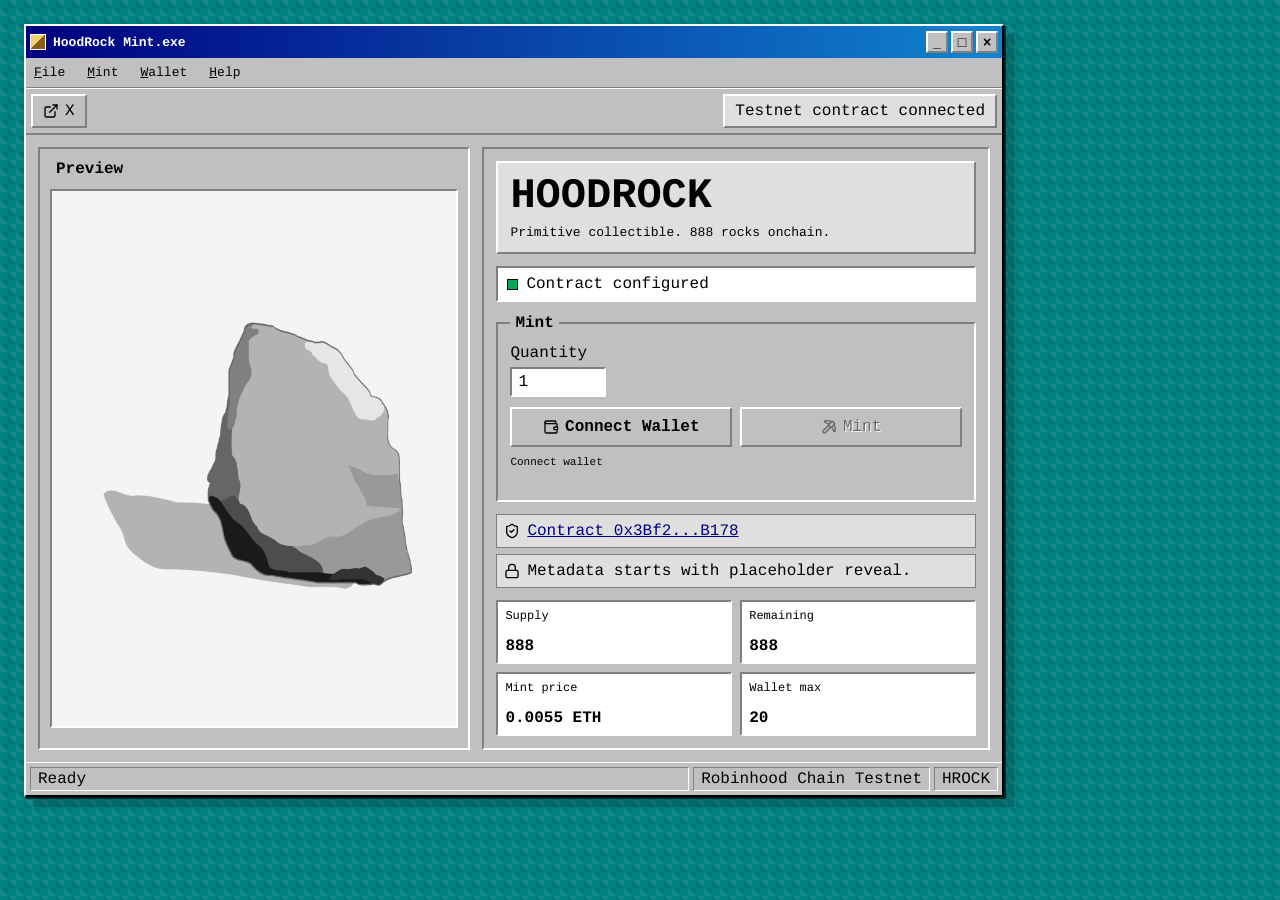
==== commit aed72494: "Deploy stone preview" ====
--- a/index.html
+++ b/index.html
@@ -1 +1 @@
-<!DOCTYPE html><!--I_9574m_lF_0PXUViFHsh--><html lang="en"><head><meta charSet="utf-8"/><meta name="viewport" content="width=device-width, initial-scale=1"/><link rel="preload" as="image" href="/rocks/stone.svg"/><link rel="preload" as="image" href="/rocks/hoodrock-preview-transparent.png"/><link rel="stylesheet" href="/_next/static/css/e5099d6ff9aeb1a9.css" data-precedence="next"/><link rel="stylesheet" href="/_next/static/css/65e44db448f7cf2e.css" data-precedence="next"/><link rel="preload" as="script" fetchPriority="low" href="/_next/static/chunks/webpack-5b4c9b4ba7168d61.js"/><script src="/_next/static/chunks/4bd1b696-100b9d70ed4e49c1.js" async=""></script><script src="/_next/static/chunks/1255-a8b1d37a31c410a1.js" async=""></script><script src="/_next/static/chunks/main-app-c7c4843c92db815c.js" async=""></script><script src="/_next/static/chunks/4e88bc13-2814ed08d1ebc4a8.js" async=""></script><script src="/_next/static/chunks/8495-9fe90090d2167132.js" async=""></script><script src="/_next/static/chunks/app/layout-c07ea53223c2324f.js" async=""></script><script src="/_next/static/chunks/2686-95e9b9f17b8f51ef.js" async=""></script><script src="/_next/static/chunks/app/page-f38702fa1d57f766.js" async=""></script><title>HoodRock Mint</title><meta name="description" content="Primitive rock collectible onchain."/><script src="/_next/static/chunks/polyfills-42372ed130431b0a.js" noModule=""></script></head><body><div hidden=""><!--$--><!--/$--></div><div data-rk=""><style>[data-rk]{--rk-blurs-modalOverlay:blur(0px);--rk-fonts-body:SFRounded, ui-rounded, "SF Pro Rounded", -apple-system, BlinkMacSystemFont, "Segoe UI", Roboto, Helvetica, Arial, sans-serif, "Apple Color Emoji", "Segoe UI Emoji", "Segoe UI Symbol";--rk-radii-actionButton:9999px;--rk-radii-connectButton:12px;--rk-radii-menuButton:12px;--rk-radii-modal:24px;--rk-radii-modalMobile:28px;--rk-colors-accentColor:#0E76FD;--rk-colors-accentColorForeground:#FFF;--rk-colors-actionButtonBorder:rgba(0, 0, 0, 0.04);--rk-colors-actionButtonBorderMobile:rgba(0, 0, 0, 0.06);--rk-colors-actionButtonSecondaryBackground:rgba(0, 0, 0, 0.06);--rk-colors-closeButton:rgba(60, 66, 66, 0.8);--rk-colors-closeButtonBackground:rgba(0, 0, 0, 0.06);--rk-colors-connectButtonBackground:#FFF;--rk-colors-connectButtonBackgroundError:#FF494A;--rk-colors-connectButtonInnerBackground:linear-gradient(0deg, rgba(0, 0, 0, 0.03), rgba(0, 0, 0, 0.06));--rk-colors-connectButtonText:#25292E;--rk-colors-connectButtonTextError:#FFF;--rk-colors-connectionIndicator:#30E000;--rk-colors-downloadBottomCardBackground:linear-gradient(126deg, rgba(255, 255, 255, 0) 9.49%, rgba(171, 171, 171, 0.04) 71.04%), #FFFFFF;--rk-colors-downloadTopCardBackground:linear-gradient(126deg, rgba(171, 171, 171, 0.2) 9.49%, rgba(255, 255, 255, 0) 71.04%), #FFFFFF;--rk-colors-error:#FF494A;--rk-colors-generalBorder:rgba(0, 0, 0, 0.06);--rk-colors-generalBorderDim:rgba(0, 0, 0, 0.03);--rk-colors-menuItemBackground:rgba(60, 66, 66, 0.1);--rk-colors-modalBackdrop:rgba(0, 0, 0, 0.3);--rk-colors-modalBackground:#FFF;--rk-colors-modalBorder:transparent;--rk-colors-modalText:#25292E;--rk-colors-modalTextDim:rgba(60, 66, 66, 0.3);--rk-colors-modalTextSecondary:rgba(60, 66, 66, 0.6);--rk-colors-profileAction:#FFF;--rk-colors-profileActionHover:rgba(255, 255, 255, 0.5);--rk-colors-profileForeground:rgba(60, 66, 66, 0.06);--rk-colors-selectedOptionBorder:rgba(60, 66, 66, 0.1);--rk-colors-standby:#FFD641;--rk-shadows-connectButton:0px 4px 12px rgba(0, 0, 0, 0.1);--rk-shadows-dialog:0px 8px 32px rgba(0, 0, 0, 0.32);--rk-shadows-profileDetailsAction:0px 2px 6px rgba(37, 41, 46, 0.04);--rk-shadows-selectedOption:0px 2px 6px rgba(0, 0, 0, 0.24);--rk-shadows-selectedWallet:0px 2px 6px rgba(0, 0, 0, 0.12);--rk-shadows-walletLogo:0px 2px 16px rgba(0, 0, 0, 0.16);}</style><main class="desktop"><button type="button" class="desktopIcon " aria-label="Open HoodRock.exe"><span class="desktopIconImage" aria-hidden="true"><img alt="" width="1333" height="1156" decoding="async" data-nimg="1" style="color:transparent" src="/rocks/stone.svg"/></span><span>HoodRock.exe</span></button><section class="window window-open" aria-label="HoodRock mint application"><div class="titlebar"><div class="title"><span class="appIcon" aria-hidden="true"></span><span>HoodRock Mint.exe</span></div><div class="windowButtons"><button type="button" aria-label="Minimize HoodRock Mint.exe">_</button><button type="button" aria-label="Maximize HoodRock Mint.exe">□</button><button type="button" aria-label="Close HoodRock Mint.exe">×</button></div></div><nav class="menubar" aria-label="Application menu"><span>File</span><span>Mint</span><span>Wallet</span><span>Help</span></nav><div class="toolbar" aria-label="Mint toolbar"><a href="https://x.com/HoodRock888" target="_blank" rel="noreferrer" class="toolButton"><svg xmlns="http://www.w3.org/2000/svg" width="16" height="16" viewBox="0 0 24 24" fill="none" stroke="currentColor" stroke-width="2" stroke-linecap="round" stroke-linejoin="round" class="lucide lucide-external-link" aria-hidden="true"><path d="M15 3h6v6"></path><path d="M10 14 21 3"></path><path d="M18 13v6a2 2 0 0 1-2 2H5a2 2 0 0 1-2-2V8a2 2 0 0 1 2-2h6"></path></svg>X</a><span class="toolStatus">Testnet contract connected</span></div><div class="content"><section class="previewPane" aria-label="Rock preview"><div class="groupTitle">Preview</div><div class="previewScreen"><img alt="Classic HoodRock preview" width="1024" height="1024" decoding="async" data-nimg="1" class="rockImage" style="color:transparent" src="/rocks/hoodrock-preview-transparent.png"/></div></section><section class="controlPane" aria-label="Mint controls"><div class="logoBlock"><h1>HoodRock</h1><p>Primitive collectible. 888 rocks onchain.</p></div><div class="statusBox"><span class="ledReady"></span><span>Contract configured</span></div><fieldset class="mintBox"><legend>Mint</legend><label>Quantity<input type="number" min="1" max="20" value="1"/></label><div class="actionRow"><button type="button" class="winButton primary" disabled=""><svg xmlns="http://www.w3.org/2000/svg" width="16" height="16" viewBox="0 0 24 24" fill="none" stroke="currentColor" stroke-width="2" stroke-linecap="round" stroke-linejoin="round" class="lucide lucide-wallet" aria-hidden="true"><path d="M19 7V4a1 1 0 0 0-1-1H5a2 2 0 0 0 0 4h15a1 1 0 0 1 1 1v4h-3a2 2 0 0 0 0 4h3a1 1 0 0 0 1-1v-2a1 1 0 0 0-1-1"></path><path d="M3 5v14a2 2 0 0 0 2 2h15a1 1 0 0 0 1-1v-4"></path></svg>Connect Wallet</button><button type="button" class="winButton" disabled=""><svg xmlns="http://www.w3.org/2000/svg" width="16" height="16" viewBox="0 0 24 24" fill="none" stroke="currentColor" stroke-width="2" stroke-linecap="round" stroke-linejoin="round" class="lucide lucide-pickaxe" aria-hidden="true"><path d="M14.531 12.469 6.619 20.38a1 1 0 1 1-3-3l7.912-7.912"></path><path d="M15.686 4.314A12.5 12.5 0 0 0 5.461 2.958 1 1 0 0 0 5.58 4.71a22 22 0 0 1 6.318 3.393"></path><path d="M17.7 3.7a1 1 0 0 0-1.4 0l-4.6 4.6a1 1 0 0 0 0 1.4l2.6 2.6a1 1 0 0 0 1.4 0l4.6-4.6a1 1 0 0 0 0-1.4z"></path><path d="M19.686 8.314a12.501 12.501 0 0 1 1.356 10.225 1 1 0 0 1-1.751-.119 22 22 0 0 0-3.393-6.319"></path></svg>Mint</button></div><p class="miniText">Connect wallet</p></fieldset><div class="noticeList"><div><svg xmlns="http://www.w3.org/2000/svg" width="16" height="16" viewBox="0 0 24 24" fill="none" stroke="currentColor" stroke-width="2" stroke-linecap="round" stroke-linejoin="round" class="lucide lucide-shield-check" aria-hidden="true"><path d="M20 13c0 5-3.5 7.5-7.66 8.95a1 1 0 0 1-.67-.01C7.5 20.5 4 18 4 13V6a1 1 0 0 1 1-1c2 0 4.5-1.2 6.24-2.72a1.17 1.17 0 0 1 1.52 0C14.51 3.81 17 5 19 5a1 1 0 0 1 1 1z"></path><path d="m9 12 2 2 4-4"></path></svg><span><a class="txLink" href="https://explorer.testnet.chain.robinhood.com/address/0x3Bf2CFe428e7De9bA32452FA4Be6E38BAB33B178" target="_blank" rel="noreferrer">Contract <!-- -->0x3Bf2...B178</a></span></div><div><svg xmlns="http://www.w3.org/2000/svg" width="16" height="16" viewBox="0 0 24 24" fill="none" stroke="currentColor" stroke-width="2" stroke-linecap="round" stroke-linejoin="round" class="lucide lucide-lock" aria-hidden="true"><rect width="18" height="11" x="3" y="11" rx="2" ry="2"></rect><path d="M7 11V7a5 5 0 0 1 10 0v4"></path></svg><span>Metadata starts with placeholder reveal.</span></div></div><div class="statsGrid"><div class="statField"><span>Supply</span><strong>888</strong></div><div class="statField"><span>Remaining</span><strong>888</strong></div><div class="statField"><span>Mint price</span><strong>0.0055 ETH</strong></div><div class="statField"><span>Wallet max</span><strong>20</strong></div></div></section></div><footer class="statusbar"><span>Ready</span><span>Robinhood Chain Testnet</span><span>HROCK</span></footer></section></main><!--$--><!--/$--></div><script src="/_next/static/chunks/webpack-5b4c9b4ba7168d61.js" id="_R_" async=""></script><script>(self.__next_f=self.__next_f||[]).push([0])</script><script>self.__next_f.push([1,"1:\"$Sreact.fragment\"\n2:I[98344,[\"8451\",\"static/chunks/4e88bc13-2814ed08d1ebc4a8.js\",\"8495\",\"static/chunks/8495-9fe90090d2167132.js\",\"7177\",\"static/chunks/app/layout-c07ea53223c2324f.js\"],\"Web3Providers\"]\n3:I[9766,[],\"\"]\n4:I[98924,[],\"\"]\n5:I[69672,[\"8451\",\"static/chunks/4e88bc13-2814ed08d1ebc4a8.js\",\"8495\",\"static/chunks/8495-9fe90090d2167132.js\",\"2686\",\"static/chunks/2686-95e9b9f17b8f51ef.js\",\"8974\",\"static/chunks/app/page-f38702fa1d57f766.js\"],\"DesktopShell\"]\n6:I[24431,[],\"OutletBoundary\"]\n8:I[15278,[],\"AsyncMetadataOutlet\"]\na:I[24431,[],\"ViewportBoundary\"]\nc:I[24431,[],\"MetadataBoundary\"]\nd:\"$Sreact.suspense\"\nf:I[57150,[],\"\"]\n:HL[\"/_next/static/css/e5099d6ff9aeb1a9.css\",\"style\"]\n:HL[\"/_next/static/css/65e44db448f7cf2e.css\",\"style\"]\n"])</script><script>self.__next_f.push([1,"0:{\"P\":null,\"b\":\"I-9574m-lF_0PXUViFHsh\",\"p\":\"\",\"c\":[\"\",\"\"],\"i\":false,\"f\":[[[\"\",{\"children\":[\"__PAGE__\",{}]},\"$undefined\",\"$undefined\",true],[\"\",[\"$\",\"$1\",\"c\",{\"children\":[[[\"$\",\"link\",\"0\",{\"rel\":\"stylesheet\",\"href\":\"/_next/static/css/e5099d6ff9aeb1a9.css\",\"precedence\":\"next\",\"crossOrigin\":\"$undefined\",\"nonce\":\"$undefined\"}],[\"$\",\"link\",\"1\",{\"rel\":\"stylesheet\",\"href\":\"/_next/static/css/65e44db448f7cf2e.css\",\"precedence\":\"next\",\"crossOrigin\":\"$undefined\",\"nonce\":\"$undefined\"}]],[\"$\",\"html\",null,{\"lang\":\"en\",\"children\":[\"$\",\"body\",null,{\"children\":[\"$\",\"$L2\",null,{\"children\":[\"$\",\"$L3\",null,{\"parallelRouterKey\":\"children\",\"error\":\"$undefined\",\"errorStyles\":\"$undefined\",\"errorScripts\":\"$undefined\",\"template\":[\"$\",\"$L4\",null,{}],\"templateStyles\":\"$undefined\",\"templateScripts\":\"$undefined\",\"notFound\":[[[\"$\",\"title\",null,{\"children\":\"404: This page could not be found.\"}],[\"$\",\"div\",null,{\"style\":{\"fontFamily\":\"system-ui,\\\"Segoe UI\\\",Roboto,Helvetica,Arial,sans-serif,\\\"Apple Color Emoji\\\",\\\"Segoe UI Emoji\\\"\",\"height\":\"100vh\",\"textAlign\":\"center\",\"display\":\"flex\",\"flexDirection\":\"column\",\"alignItems\":\"center\",\"justifyContent\":\"center\"},\"children\":[\"$\",\"div\",null,{\"children\":[[\"$\",\"style\",null,{\"dangerouslySetInnerHTML\":{\"__html\":\"body{color:#000;background:#fff;margin:0}.next-error-h1{border-right:1px solid rgba(0,0,0,.3)}@media (prefers-color-scheme:dark){body{color:#fff;background:#000}.next-error-h1{border-right:1px solid rgba(255,255,255,.3)}}\"}}],[\"$\",\"h1\",null,{\"className\":\"next-error-h1\",\"style\":{\"display\":\"inline-block\",\"margin\":\"0 20px 0 0\",\"padding\":\"0 23px 0 0\",\"fontSize\":24,\"fontWeight\":500,\"verticalAlign\":\"top\",\"lineHeight\":\"49px\"},\"children\":404}],[\"$\",\"div\",null,{\"style\":{\"display\":\"inline-block\"},\"children\":[\"$\",\"h2\",null,{\"style\":{\"fontSize\":14,\"fontWeight\":400,\"lineHeight\":\"49px\",\"margin\":0},\"children\":\"This page could not be found.\"}]}]]}]}]],[]],\"forbidden\":\"$undefined\",\"unauthorized\":\"$undefined\"}]}]}]}]]}],{\"children\":[\"__PAGE__\",[\"$\",\"$1\",\"c\",{\"children\":[[\"$\",\"$L5\",null,{}],null,[\"$\",\"$L6\",null,{\"children\":[\"$L7\",[\"$\",\"$L8\",null,{\"promise\":\"$@9\"}]]}]]}],{},null,false]},null,false],[\"$\",\"$1\",\"h\",{\"children\":[null,[[\"$\",\"$La\",null,{\"children\":\"$Lb\"}],null],[\"$\",\"$Lc\",null,{\"children\":[\"$\",\"div\",null,{\"hidden\":true,\"children\":[\"$\",\"$d\",null,{\"fallback\":null,\"children\":\"$Le\"}]}]}]]}],false]],\"m\":\"$undefined\",\"G\":[\"$f\",[]],\"s\":false,\"S\":true}\n"])</script><script>self.__next_f.push([1,"b:[[\"$\",\"meta\",\"0\",{\"charSet\":\"utf-8\"}],[\"$\",\"meta\",\"1\",{\"name\":\"viewport\",\"content\":\"width=device-width, initial-scale=1\"}]]\n7:null\n"])</script><script>self.__next_f.push([1,"9:{\"metadata\":[[\"$\",\"title\",\"0\",{\"children\":\"HoodRock Mint\"}],[\"$\",\"meta\",\"1\",{\"name\":\"description\",\"content\":\"Primitive rock collectible onchain.\"}]],\"error\":null,\"digest\":\"$undefined\"}\n"])</script><script>self.__next_f.push([1,"e:\"$9:metadata\"\n"])</script></body></html>+<!DOCTYPE html><!--tskRAIOkVVODGNQlTFVHr--><html lang="en"><head><meta charSet="utf-8"/><meta name="viewport" content="width=device-width, initial-scale=1"/><link rel="preload" as="image" href="/rocks/stone.svg"/><link rel="preload" as="image" href="/rocks/hoodrock-placeholder-stone.png"/><link rel="stylesheet" href="/_next/static/css/e5099d6ff9aeb1a9.css" data-precedence="next"/><link rel="stylesheet" href="/_next/static/css/65e44db448f7cf2e.css" data-precedence="next"/><link rel="preload" as="script" fetchPriority="low" href="/_next/static/chunks/webpack-5b4c9b4ba7168d61.js"/><script src="/_next/static/chunks/4bd1b696-100b9d70ed4e49c1.js" async=""></script><script src="/_next/static/chunks/1255-a8b1d37a31c410a1.js" async=""></script><script src="/_next/static/chunks/main-app-c7c4843c92db815c.js" async=""></script><script src="/_next/static/chunks/4e88bc13-2814ed08d1ebc4a8.js" async=""></script><script src="/_next/static/chunks/8495-9fe90090d2167132.js" async=""></script><script src="/_next/static/chunks/app/layout-c07ea53223c2324f.js" async=""></script><script src="/_next/static/chunks/2686-95e9b9f17b8f51ef.js" async=""></script><script src="/_next/static/chunks/app/page-3bdba62bd2d9417c.js" async=""></script><title>HoodRock Mint</title><meta name="description" content="Primitive rock collectible onchain."/><script src="/_next/static/chunks/polyfills-42372ed130431b0a.js" noModule=""></script></head><body><div hidden=""><!--$--><!--/$--></div><div data-rk=""><style>[data-rk]{--rk-blurs-modalOverlay:blur(0px);--rk-fonts-body:SFRounded, ui-rounded, "SF Pro Rounded", -apple-system, BlinkMacSystemFont, "Segoe UI", Roboto, Helvetica, Arial, sans-serif, "Apple Color Emoji", "Segoe UI Emoji", "Segoe UI Symbol";--rk-radii-actionButton:9999px;--rk-radii-connectButton:12px;--rk-radii-menuButton:12px;--rk-radii-modal:24px;--rk-radii-modalMobile:28px;--rk-colors-accentColor:#0E76FD;--rk-colors-accentColorForeground:#FFF;--rk-colors-actionButtonBorder:rgba(0, 0, 0, 0.04);--rk-colors-actionButtonBorderMobile:rgba(0, 0, 0, 0.06);--rk-colors-actionButtonSecondaryBackground:rgba(0, 0, 0, 0.06);--rk-colors-closeButton:rgba(60, 66, 66, 0.8);--rk-colors-closeButtonBackground:rgba(0, 0, 0, 0.06);--rk-colors-connectButtonBackground:#FFF;--rk-colors-connectButtonBackgroundError:#FF494A;--rk-colors-connectButtonInnerBackground:linear-gradient(0deg, rgba(0, 0, 0, 0.03), rgba(0, 0, 0, 0.06));--rk-colors-connectButtonText:#25292E;--rk-colors-connectButtonTextError:#FFF;--rk-colors-connectionIndicator:#30E000;--rk-colors-downloadBottomCardBackground:linear-gradient(126deg, rgba(255, 255, 255, 0) 9.49%, rgba(171, 171, 171, 0.04) 71.04%), #FFFFFF;--rk-colors-downloadTopCardBackground:linear-gradient(126deg, rgba(171, 171, 171, 0.2) 9.49%, rgba(255, 255, 255, 0) 71.04%), #FFFFFF;--rk-colors-error:#FF494A;--rk-colors-generalBorder:rgba(0, 0, 0, 0.06);--rk-colors-generalBorderDim:rgba(0, 0, 0, 0.03);--rk-colors-menuItemBackground:rgba(60, 66, 66, 0.1);--rk-colors-modalBackdrop:rgba(0, 0, 0, 0.3);--rk-colors-modalBackground:#FFF;--rk-colors-modalBorder:transparent;--rk-colors-modalText:#25292E;--rk-colors-modalTextDim:rgba(60, 66, 66, 0.3);--rk-colors-modalTextSecondary:rgba(60, 66, 66, 0.6);--rk-colors-profileAction:#FFF;--rk-colors-profileActionHover:rgba(255, 255, 255, 0.5);--rk-colors-profileForeground:rgba(60, 66, 66, 0.06);--rk-colors-selectedOptionBorder:rgba(60, 66, 66, 0.1);--rk-colors-standby:#FFD641;--rk-shadows-connectButton:0px 4px 12px rgba(0, 0, 0, 0.1);--rk-shadows-dialog:0px 8px 32px rgba(0, 0, 0, 0.32);--rk-shadows-profileDetailsAction:0px 2px 6px rgba(37, 41, 46, 0.04);--rk-shadows-selectedOption:0px 2px 6px rgba(0, 0, 0, 0.24);--rk-shadows-selectedWallet:0px 2px 6px rgba(0, 0, 0, 0.12);--rk-shadows-walletLogo:0px 2px 16px rgba(0, 0, 0, 0.16);}</style><main class="desktop"><button type="button" class="desktopIcon " aria-label="Open HoodRock.exe"><span class="desktopIconImage" aria-hidden="true"><img alt="" width="1333" height="1156" decoding="async" data-nimg="1" style="color:transparent" src="/rocks/stone.svg"/></span><span>HoodRock.exe</span></button><section class="window window-open" aria-label="HoodRock mint application"><div class="titlebar"><div class="title"><span class="appIcon" aria-hidden="true"></span><span>HoodRock Mint.exe</span></div><div class="windowButtons"><button type="button" aria-label="Minimize HoodRock Mint.exe">_</button><button type="button" aria-label="Maximize HoodRock Mint.exe">□</button><button type="button" aria-label="Close HoodRock Mint.exe">×</button></div></div><nav class="menubar" aria-label="Application menu"><span>File</span><span>Mint</span><span>Wallet</span><span>Help</span></nav><div class="toolbar" aria-label="Mint toolbar"><a href="https://x.com/HoodRock888" target="_blank" rel="noreferrer" class="toolButton"><svg xmlns="http://www.w3.org/2000/svg" width="16" height="16" viewBox="0 0 24 24" fill="none" stroke="currentColor" stroke-width="2" stroke-linecap="round" stroke-linejoin="round" class="lucide lucide-external-link" aria-hidden="true"><path d="M15 3h6v6"></path><path d="M10 14 21 3"></path><path d="M18 13v6a2 2 0 0 1-2 2H5a2 2 0 0 1-2-2V8a2 2 0 0 1 2-2h6"></path></svg>X</a><span class="toolStatus">Testnet contract connected</span></div><div class="content"><section class="previewPane" aria-label="Rock preview"><div class="groupTitle">Preview</div><div class="previewScreen"><img alt="HoodRock placeholder preview" width="1024" height="1024" decoding="async" data-nimg="1" class="rockImage" style="color:transparent" src="/rocks/hoodrock-placeholder-stone.png"/></div></section><section class="controlPane" aria-label="Mint controls"><div class="logoBlock"><h1>HoodRock</h1><p>Primitive collectible. 888 rocks onchain.</p></div><div class="statusBox"><span class="ledReady"></span><span>Contract configured</span></div><fieldset class="mintBox"><legend>Mint</legend><label>Quantity<input type="number" min="1" max="20" value="1"/></label><div class="actionRow"><button type="button" class="winButton primary" disabled=""><svg xmlns="http://www.w3.org/2000/svg" width="16" height="16" viewBox="0 0 24 24" fill="none" stroke="currentColor" stroke-width="2" stroke-linecap="round" stroke-linejoin="round" class="lucide lucide-wallet" aria-hidden="true"><path d="M19 7V4a1 1 0 0 0-1-1H5a2 2 0 0 0 0 4h15a1 1 0 0 1 1 1v4h-3a2 2 0 0 0 0 4h3a1 1 0 0 0 1-1v-2a1 1 0 0 0-1-1"></path><path d="M3 5v14a2 2 0 0 0 2 2h15a1 1 0 0 0 1-1v-4"></path></svg>Connect Wallet</button><button type="button" class="winButton" disabled=""><svg xmlns="http://www.w3.org/2000/svg" width="16" height="16" viewBox="0 0 24 24" fill="none" stroke="currentColor" stroke-width="2" stroke-linecap="round" stroke-linejoin="round" class="lucide lucide-pickaxe" aria-hidden="true"><path d="M14.531 12.469 6.619 20.38a1 1 0 1 1-3-3l7.912-7.912"></path><path d="M15.686 4.314A12.5 12.5 0 0 0 5.461 2.958 1 1 0 0 0 5.58 4.71a22 22 0 0 1 6.318 3.393"></path><path d="M17.7 3.7a1 1 0 0 0-1.4 0l-4.6 4.6a1 1 0 0 0 0 1.4l2.6 2.6a1 1 0 0 0 1.4 0l4.6-4.6a1 1 0 0 0 0-1.4z"></path><path d="M19.686 8.314a12.501 12.501 0 0 1 1.356 10.225 1 1 0 0 1-1.751-.119 22 22 0 0 0-3.393-6.319"></path></svg>Mint</button></div><p class="miniText">Connect wallet</p></fieldset><div class="noticeList"><div><svg xmlns="http://www.w3.org/2000/svg" width="16" height="16" viewBox="0 0 24 24" fill="none" stroke="currentColor" stroke-width="2" stroke-linecap="round" stroke-linejoin="round" class="lucide lucide-shield-check" aria-hidden="true"><path d="M20 13c0 5-3.5 7.5-7.66 8.95a1 1 0 0 1-.67-.01C7.5 20.5 4 18 4 13V6a1 1 0 0 1 1-1c2 0 4.5-1.2 6.24-2.72a1.17 1.17 0 0 1 1.52 0C14.51 3.81 17 5 19 5a1 1 0 0 1 1 1z"></path><path d="m9 12 2 2 4-4"></path></svg><span><a class="txLink" href="https://explorer.testnet.chain.robinhood.com/address/0x3Bf2CFe428e7De9bA32452FA4Be6E38BAB33B178" target="_blank" rel="noreferrer">Contract <!-- -->0x3Bf2...B178</a></span></div><div><svg xmlns="http://www.w3.org/2000/svg" width="16" height="16" viewBox="0 0 24 24" fill="none" stroke="currentColor" stroke-width="2" stroke-linecap="round" stroke-linejoin="round" class="lucide lucide-lock" aria-hidden="true"><rect width="18" height="11" x="3" y="11" rx="2" ry="2"></rect><path d="M7 11V7a5 5 0 0 1 10 0v4"></path></svg><span>Metadata starts with placeholder reveal.</span></div></div><div class="statsGrid"><div class="statField"><span>Supply</span><strong>888</strong></div><div class="statField"><span>Remaining</span><strong>888</strong></div><div class="statField"><span>Mint price</span><strong>0.0055 ETH</strong></div><div class="statField"><span>Wallet max</span><strong>20</strong></div></div></section></div><footer class="statusbar"><span>Ready</span><span>Robinhood Chain Testnet</span><span>HROCK</span></footer></section></main><!--$--><!--/$--></div><script src="/_next/static/chunks/webpack-5b4c9b4ba7168d61.js" id="_R_" async=""></script><script>(self.__next_f=self.__next_f||[]).push([0])</script><script>self.__next_f.push([1,"1:\"$Sreact.fragment\"\n2:I[98344,[\"8451\",\"static/chunks/4e88bc13-2814ed08d1ebc4a8.js\",\"8495\",\"static/chunks/8495-9fe90090d2167132.js\",\"7177\",\"static/chunks/app/layout-c07ea53223c2324f.js\"],\"Web3Providers\"]\n3:I[9766,[],\"\"]\n4:I[98924,[],\"\"]\n5:I[69672,[\"8451\",\"static/chunks/4e88bc13-2814ed08d1ebc4a8.js\",\"8495\",\"static/chunks/8495-9fe90090d2167132.js\",\"2686\",\"static/chunks/2686-95e9b9f17b8f51ef.js\",\"8974\",\"static/chunks/app/page-3bdba62bd2d9417c.js\"],\"DesktopShell\"]\n6:I[24431,[],\"OutletBoundary\"]\n8:I[15278,[],\"AsyncMetadataOutlet\"]\na:I[24431,[],\"ViewportBoundary\"]\nc:I[24431,[],\"MetadataBoundary\"]\nd:\"$Sreact.suspense\"\nf:I[57150,[],\"\"]\n:HL[\"/_next/static/css/e5099d6ff9aeb1a9.css\",\"style\"]\n:HL[\"/_next/static/css/65e44db448f7cf2e.css\",\"style\"]\n"])</script><script>self.__next_f.push([1,"0:{\"P\":null,\"b\":\"tskRAIOkVVODGNQlTFVHr\",\"p\":\"\",\"c\":[\"\",\"\"],\"i\":false,\"f\":[[[\"\",{\"children\":[\"__PAGE__\",{}]},\"$undefined\",\"$undefined\",true],[\"\",[\"$\",\"$1\",\"c\",{\"children\":[[[\"$\",\"link\",\"0\",{\"rel\":\"stylesheet\",\"href\":\"/_next/static/css/e5099d6ff9aeb1a9.css\",\"precedence\":\"next\",\"crossOrigin\":\"$undefined\",\"nonce\":\"$undefined\"}],[\"$\",\"link\",\"1\",{\"rel\":\"stylesheet\",\"href\":\"/_next/static/css/65e44db448f7cf2e.css\",\"precedence\":\"next\",\"crossOrigin\":\"$undefined\",\"nonce\":\"$undefined\"}]],[\"$\",\"html\",null,{\"lang\":\"en\",\"children\":[\"$\",\"body\",null,{\"children\":[\"$\",\"$L2\",null,{\"children\":[\"$\",\"$L3\",null,{\"parallelRouterKey\":\"children\",\"error\":\"$undefined\",\"errorStyles\":\"$undefined\",\"errorScripts\":\"$undefined\",\"template\":[\"$\",\"$L4\",null,{}],\"templateStyles\":\"$undefined\",\"templateScripts\":\"$undefined\",\"notFound\":[[[\"$\",\"title\",null,{\"children\":\"404: This page could not be found.\"}],[\"$\",\"div\",null,{\"style\":{\"fontFamily\":\"system-ui,\\\"Segoe UI\\\",Roboto,Helvetica,Arial,sans-serif,\\\"Apple Color Emoji\\\",\\\"Segoe UI Emoji\\\"\",\"height\":\"100vh\",\"textAlign\":\"center\",\"display\":\"flex\",\"flexDirection\":\"column\",\"alignItems\":\"center\",\"justifyContent\":\"center\"},\"children\":[\"$\",\"div\",null,{\"children\":[[\"$\",\"style\",null,{\"dangerouslySetInnerHTML\":{\"__html\":\"body{color:#000;background:#fff;margin:0}.next-error-h1{border-right:1px solid rgba(0,0,0,.3)}@media (prefers-color-scheme:dark){body{color:#fff;background:#000}.next-error-h1{border-right:1px solid rgba(255,255,255,.3)}}\"}}],[\"$\",\"h1\",null,{\"className\":\"next-error-h1\",\"style\":{\"display\":\"inline-block\",\"margin\":\"0 20px 0 0\",\"padding\":\"0 23px 0 0\",\"fontSize\":24,\"fontWeight\":500,\"verticalAlign\":\"top\",\"lineHeight\":\"49px\"},\"children\":404}],[\"$\",\"div\",null,{\"style\":{\"display\":\"inline-block\"},\"children\":[\"$\",\"h2\",null,{\"style\":{\"fontSize\":14,\"fontWeight\":400,\"lineHeight\":\"49px\",\"margin\":0},\"children\":\"This page could not be found.\"}]}]]}]}]],[]],\"forbidden\":\"$undefined\",\"unauthorized\":\"$undefined\"}]}]}]}]]}],{\"children\":[\"__PAGE__\",[\"$\",\"$1\",\"c\",{\"children\":[[\"$\",\"$L5\",null,{}],null,[\"$\",\"$L6\",null,{\"children\":[\"$L7\",[\"$\",\"$L8\",null,{\"promise\":\"$@9\"}]]}]]}],{},null,false]},null,false],[\"$\",\"$1\",\"h\",{\"children\":[null,[[\"$\",\"$La\",null,{\"children\":\"$Lb\"}],null],[\"$\",\"$Lc\",null,{\"children\":[\"$\",\"div\",null,{\"hidden\":true,\"children\":[\"$\",\"$d\",null,{\"fallback\":null,\"children\":\"$Le\"}]}]}]]}],false]],\"m\":\"$undefined\",\"G\":[\"$f\",[]],\"s\":false,\"S\":true}\n"])</script><script>self.__next_f.push([1,"b:[[\"$\",\"meta\",\"0\",{\"charSet\":\"utf-8\"}],[\"$\",\"meta\",\"1\",{\"name\":\"viewport\",\"content\":\"width=device-width, initial-scale=1\"}]]\n7:null\n"])</script><script>self.__next_f.push([1,"9:{\"metadata\":[[\"$\",\"title\",\"0\",{\"children\":\"HoodRock Mint\"}],[\"$\",\"meta\",\"1\",{\"name\":\"description\",\"content\":\"Primitive rock collectible onchain.\"}]],\"error\":null,\"digest\":\"$undefined\"}\n"])</script><script>self.__next_f.push([1,"e:\"$9:metadata\"\n"])</script></body></html>
